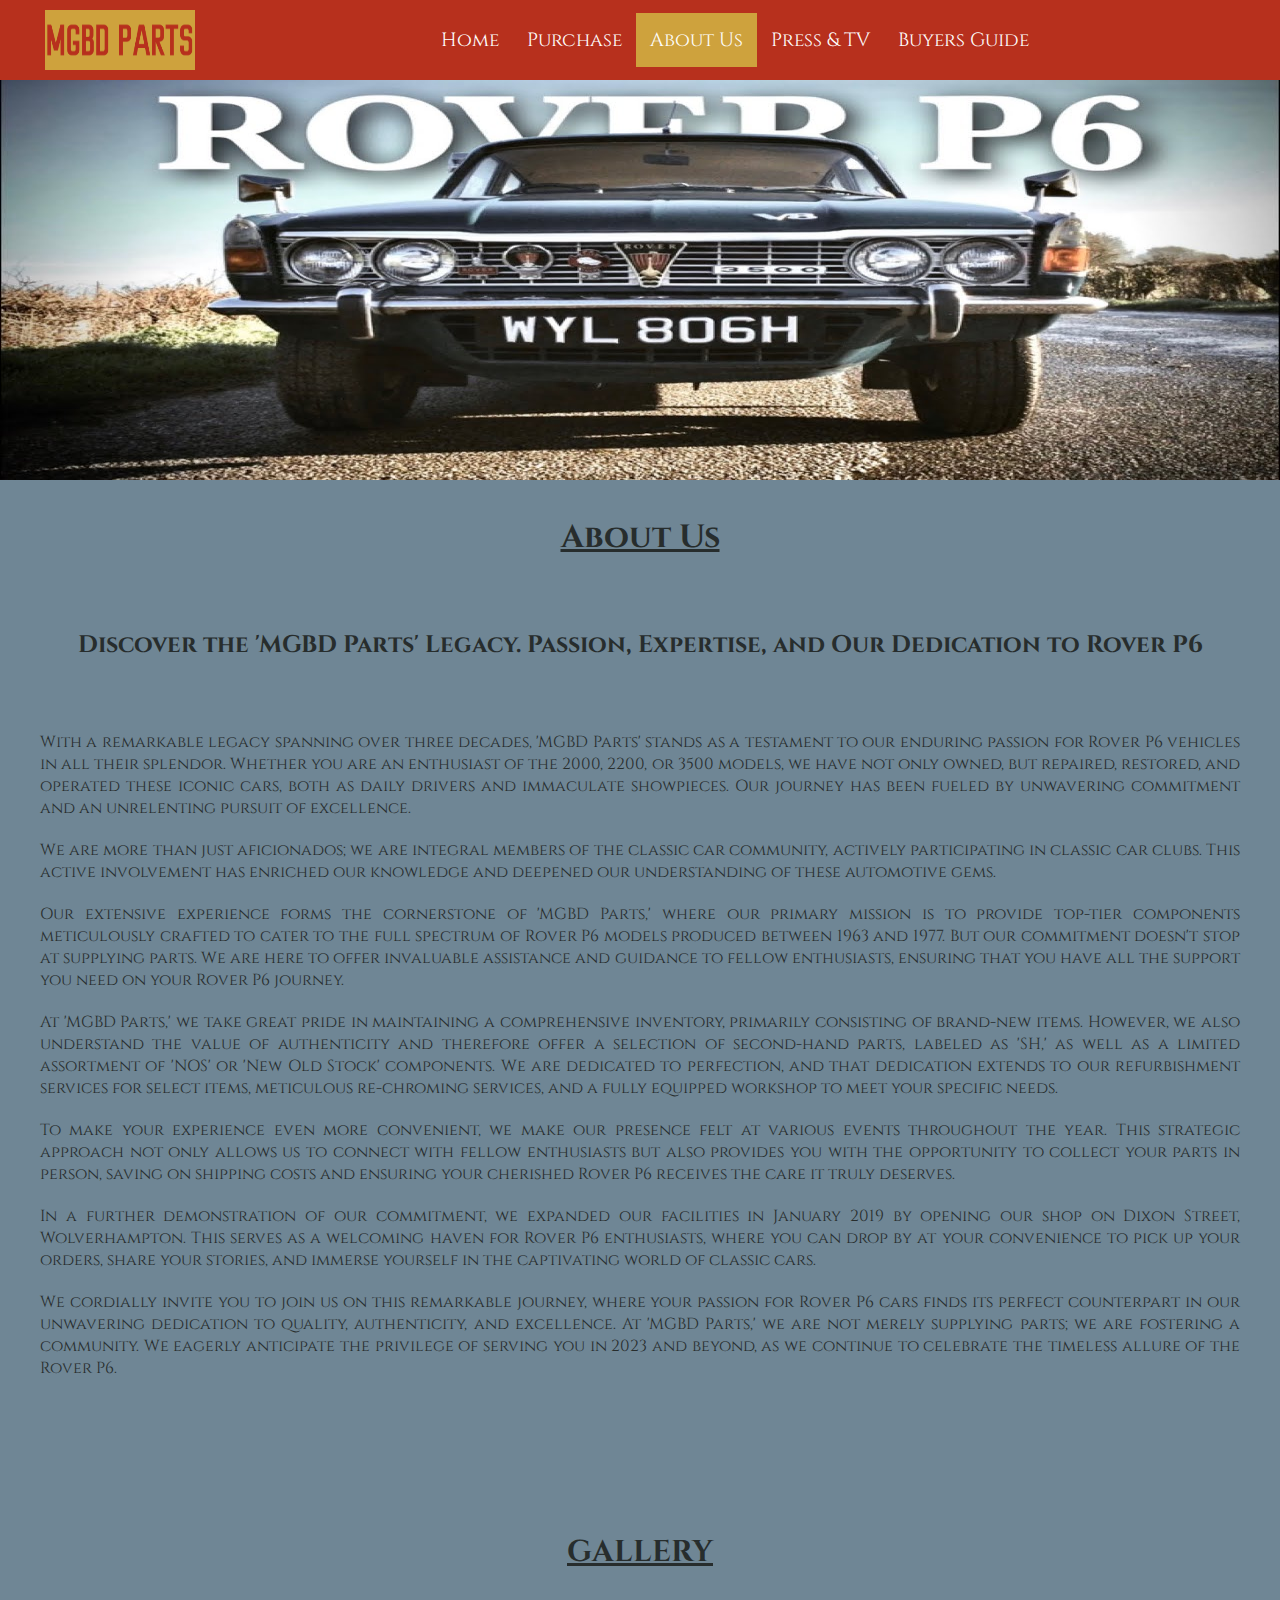
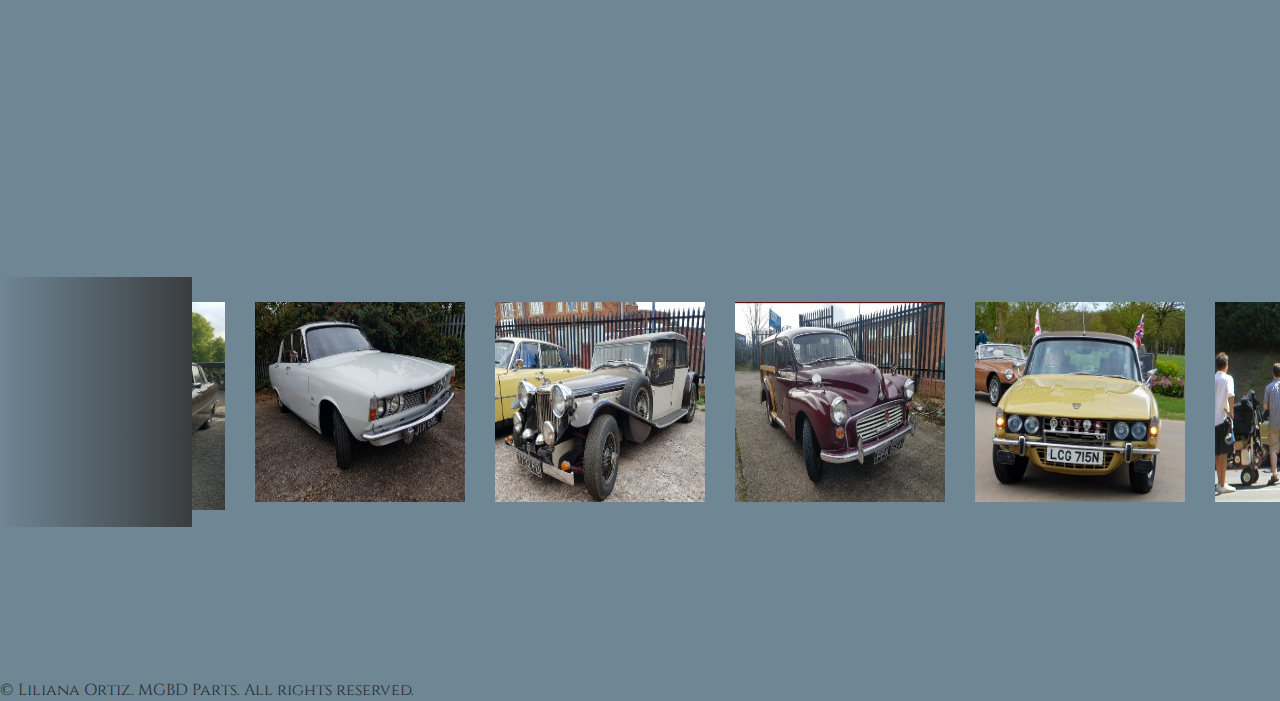
==== aboutus.html @ e215ba5a "Merge pull request #26 from lortiz6/main" ====
<!DOCTYPE html>
<html lang="en">
  <head>
    <meta charset="UTF-8">
    <meta name="viewport" content="width=device-width, initial-scale=1.0">
    <title>PROJECT 2</title>
    <link rel="stylesheet" type="text/css" href="css/normalize.css">
    <link rel="stylesheet" href="css/style.css">
    <script src="js/script.js" async></script>
    <link rel="stylesheet" href="https://fonts.gstatic.com" crossorigin>
    <link href="https://fonts.googleapis.com/css2?family=Cinzel&display=swap" rel="stylesheet">
  </head>
  <body>
    <header>
      <nav class="top-navbar" id="aboutNav">
        <div id="navbar-container">
          <div class="logo">
            <img class="logo-img" src="media/logo.png" alt="Logo">
          </div>
          <ul>
            <li><a href="index.html">Home</a></li>
            <li><a href="purchase.html">Purchase</a></li>
            <li><a class="onpage" href="#">About Us</a></li>
            <li><a>Press & TV</a></li>
            <li><a>Buyers Guide</a></li>
          </ul>
        </div>
      </nav>
      <div class="header-img">
        <img src="media/roverp6.jpg" alt="Description of your image">
      </div>
    </header>
    <div class="content">
      <h1>About Us</h1>
      <h2>Discover the 'MGBD Parts' Legacy. Passion, Expertise, and Our Dedication to Rover P6</h2>
    </div>
    <div class="paragraphs">
      <p id="p1">
        With a remarkable legacy spanning over three decades, 'MGBD Parts' stands as a testament to our enduring passion for Rover P6 vehicles in all their splendor. Whether you are an enthusiast of the 2000, 2200, or 3500 models, we have not only owned, but repaired, restored, and operated these iconic cars, both as daily drivers and immaculate showpieces. Our journey has been fueled by unwavering commitment and an unrelenting pursuit of excellence.
      </p>
      <p id="p2">
        We are more than just aficionados; we are integral members of the classic car community, actively participating in classic car clubs. This active involvement has enriched our knowledge and deepened our understanding of these automotive gems.
      </p>
      <p id="p3">
        Our extensive experience forms the cornerstone of 'MGBD Parts,' where our primary mission is to provide top-tier components meticulously crafted to cater to the full spectrum of Rover P6 models produced between 1963 and 1977. But our commitment doesn't stop at supplying parts. We are here to offer invaluable assistance and guidance to fellow enthusiasts, ensuring that you have all the support you need on your Rover P6 journey.
      </p>
      <p id="p4">
        At 'MGBD Parts,' we take great pride in maintaining a comprehensive inventory, primarily consisting of brand-new items. However, we also understand the value of authenticity and therefore offer a selection of second-hand parts, labeled as 'SH,' as well as a limited assortment of 'NOS' or 'New Old Stock' components. We are dedicated to perfection, and that dedication extends to our refurbishment services for select items, meticulous re-chroming services, and a fully equipped workshop to meet your specific needs.
      </p>
      <p id="p5">
        To make your experience even more convenient, we make our presence felt at various events throughout the year. This strategic approach not only allows us to connect with fellow enthusiasts but also provides you with the opportunity to collect your parts in person, saving on shipping costs and ensuring your cherished Rover P6 receives the care it truly deserves.
      </p>
      <p id="p6">
        In a further demonstration of our commitment, we expanded our facilities in January 2019 by opening our shop on Dixon Street, Wolverhampton. This serves as a welcoming haven for Rover P6 enthusiasts, where you can drop by at your convenience to pick up your orders, share your stories, and immerse yourself in the captivating world of classic cars.
      </p>
      <p id="p7">
        We cordially invite you to join us on this remarkable journey, where your passion for Rover P6 cars finds its perfect counterpart in our unwavering dedication to quality, authenticity, and excellence. At 'MGBD Parts,' we are not merely supplying parts; we are fostering a community. We eagerly anticipate the privilege of serving you in 2023 and beyond, as we continue to celebrate the timeless allure of the Rover P6.
      </p>
    </div>
    <section class="slider-section">
      <h1 id="gallery">GALLERY</h1>
      <div class="image-slider">
        <div class="slider-track">
          <div class="slider">
            <img src="media/award.jpg" alt="Award">
          </div>
          <div class="slider">
            <img src="media/car5.jpg" alt="Rover P6">
          </div>
          <div class="slider">
            <img src="media/car8.jpg" alt="Classic Alvis">
          </div>
          <div class="slider">
            <img src="media/car4.jpg" alt="Classic Morris">
          </div>
          <div class="slider">
            <img src="media/car6.jpg" alt="Rover P6">
          </div>
          <div class="slider">
            <img src="media/car7.jpg" alt="Rover P6">
          </div>
          <div class="slider">
            <img src="media/interior.jpg" alt="Rover P6">
          </div>
          <div class="slider">
            <img src="media/greenrover.jpg" alt="Rover P6">
          </div>
          <div class="slider">
            <img src="media/redrover.jpg" alt="Rover P6">
          </div>
          <div class="slider">
            <img src="media/greenrover2.jpg" alt="Rover P6">
          </div>
          <div class="slider">
            <img src="media/redrover2.jpg" alt="Rover P6">
          </div>
          <div class="slider">
            <img src="media/roverclub.jpg" alt="Rover P6">
          </div>
          <div class="slider">
            <img src="media/roverwheel.jpg" alt="Rover P6">
          </div>
          <div class="slider">
            <img src="media/greenrover3.jpg" alt="Rover P6">
          </div>
          <div class="slider">
            <img src="media/motor.jpg" alt="Rover P6">
          </div>
        </div>
      </div>
    </section>
    <footer>
      <p>&copy; Liliana Ortiz. MGBD Parts. All rights reserved.</p>
    </footer>
  </body>
</html>
---- css/style.css ----
/*Color Palette:
Gold: #cea23d
Red: #b7301d
Green: #b0cb96
Black: #272d2d
Grey: #6f8695
*/
/*All pages*/
*{
  margin: 0px;
  padding: 0px;
}
body {
    background-color: #6f8695;
    font-family: 'Cinzel', serif;
    color: #272d2d;
    margin: 0;
    padding: 0;
  }
.logo {
  float: left;
}

#navbar-container {
  display: flex;
  justify-content: space-between;
  align-items: center;
  background-color: #b7301d;
  padding: 10px;
}
#navbar-container .logo {
  display: flex;
  align-items: center;
  padding: 0 20px;
}
#navbar-container .logo-img {
  padding-left: 10%;
  width: 150px;
  height: 60px;
}
#navbar-container ul {
  list-style-type: none;
  display: flex;
  justify-content: center;
  align-items: center;
  flex: 1;
}
#navbar-container a {
  display: block;
  color: white;
  text-align: center;
  padding: 14px;
  text-decoration: none;
  font-size: 1.2em;
  padding: 14px;
}
#navbar-container a:hover:not(.onpage) {
  background-color: #9f2919;
}
#navbar-container .onpage {
  background-color: #cea23d;
}
/*Home Page*/
.fb-like-container {
  text-align: center;
  margin: 20px;
}
.fb-like {
  display: inline-block;
  overflow: hidden;
  vertical-align: middle;
}
.fb-like iframe {
  border: none;
  overflow: hidden;
  height: 27px !important;
}
.fb-like span {
  vertical-align: middle;
  display: inline-block;
  margin-top: -3px;
}
/*About Us Page*/
.header-img {
  position: relative;
  width: 100%;
  text-align: center;
}
.header-img img {
  width: 100%;
  height: 400px;
  max-width: 100%;
}
.content {
  text-align: center;
  padding: 20px;
}
.content h1, h2 {
  text-align: center;
}
.content h1{
  text-decoration: underline;
  font-weight: bolder;
  padding-top: 10px;
  padding-bottom: 70px;
}
.content h2 {
  padding-bottom: 30px;
}
.paragraphs {
  text-align: justify;
  padding-left: 40px;
  padding-right: 40px;
}
#p1, #p2, #p3, #p4, #p5, #p6{
  padding-bottom: 20px;
}
#p1{
  padding-top: 20px;
}
.slider-section{
  min-height: 100vh;
  display: grid;
  place-items: center;
  padding-top: 0;
}
#gallery {
  text-decoration: underline;
  font-size: 30px;
  font-weight: bold;
  margin-top: -20;
  margin-bottom: 0;
}
.slider {
  height: 200px;
  width: 300px;
  display: grid;
  place-items: center;
  padding: 15px;
  perspective: 100px;
}
.slider img {
  height: 100%;
  width: 100%;
  transition: transform 1s;
}
.image-slider {
  display: grid;
  place-items: center;
  position: relative;
  overflow: hidden;
  height: 250px;
  width: 100%;
}
.slider-track {
  display: flex;
  width: calc(300px*12);
  animation: play 40s linear infinite;
}
.image-slider::before, .image-slider::after {
  background: linear-gradient(to right, #6f8695 100%);
  content: '';
  height: 100%;
  width: 15%;
  z-index: 2;
  position: absolute;
}
.image-slider::before {
  left: 0;
  top: 0;
}
.image-slider::after {
  background: linear-gradient(to left, rgba(49, 49, 49, 0.867)0%, rgba(255, 255, 255, 0)100%);
  left: 0;
  top: 0;
}
.slider img:hover {
  transform: translateZ(20px);
}
/*Purchase Page*/
.purchase h1{
  color: #b0cb96;
  padding: 10px 0px 0px 10px ;
}
#PurchaseNote{
  padding: 5px;
}
/*media queries for About Us*/
@keyframes play{
  0% {
    transform: translateX(0);
  }
  100% {
    transform: translateX(calc(-250px*6));
  }
}
/*media queries for Home*/

/*media queries for Purchase*/
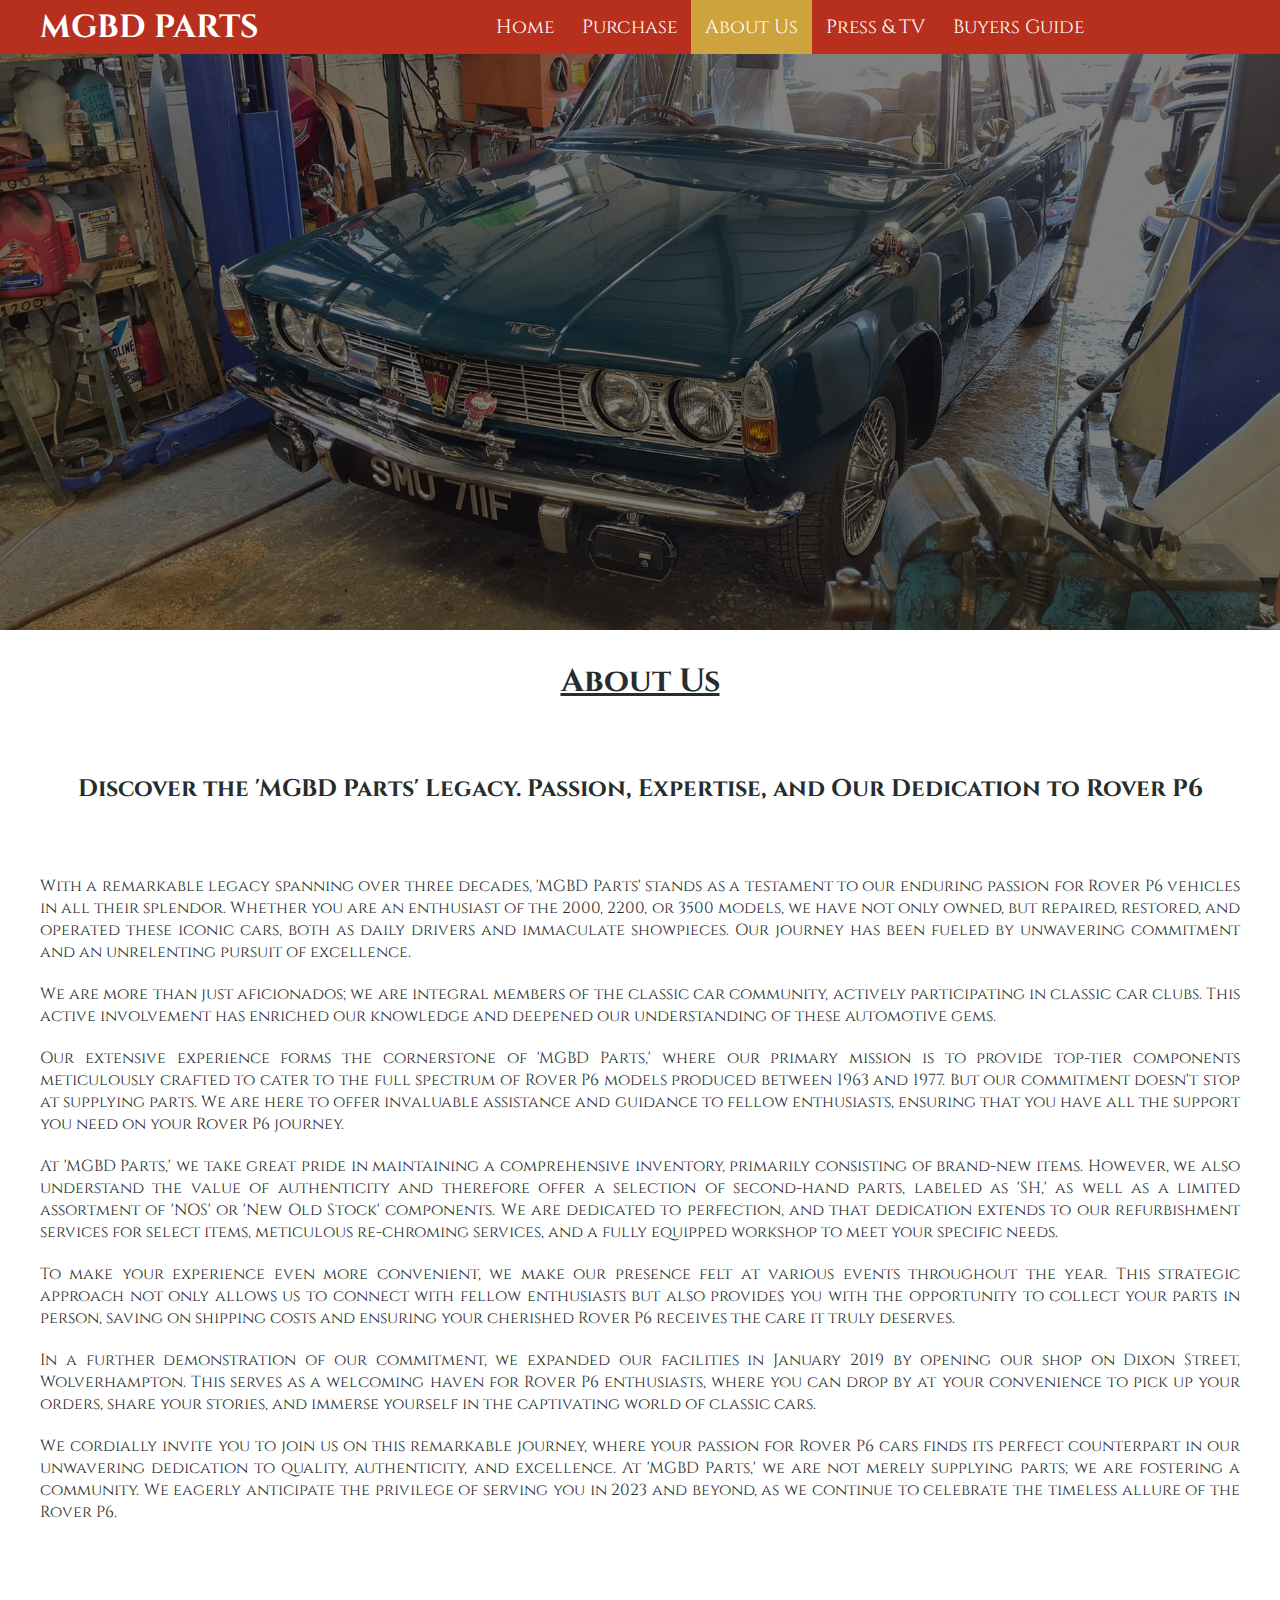
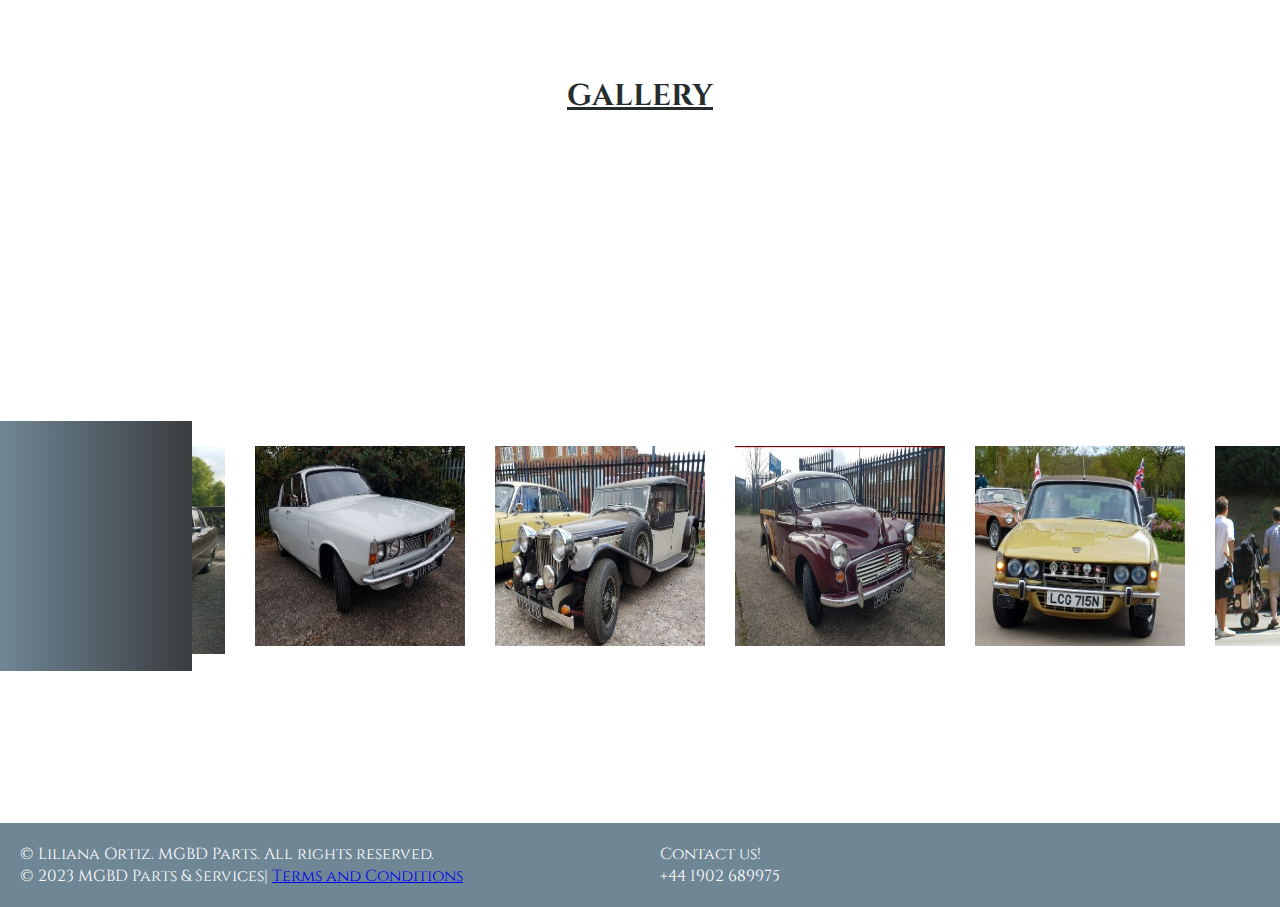
==== commit 60f9e953: "Merge pull request #27 from SkedaddlesAway/main" ====
--- a/aboutus.html
+++ b/aboutus.html
@@ -15,9 +15,9 @@
       <nav class="top-navbar" id="aboutNav">
         <div id="navbar-container">
           <div class="logo">
-            <img class="logo-img" src="media/logo.png" alt="Logo">
+            <h1 class="logo">MGBD PARTS</h1>
           </div>
-          <ul>
+          <ul id="links">
             <li><a href="index.html">Home</a></li>
             <li><a href="purchase.html">Purchase</a></li>
             <li><a class="onpage" href="#">About Us</a></li>
@@ -26,9 +26,6 @@
           </ul>
         </div>
       </nav>
-      <div class="header-img">
-        <img src="media/roverp6.jpg" alt="Description of your image">
-      </div>
     </header>
     <div class="content">
       <h1>About Us</h1>
@@ -110,7 +107,14 @@
       </div>
     </section>
     <footer>
-      <p>&copy; Liliana Ortiz. MGBD Parts. All rights reserved.</p>
+      <div>
+        <p>&copy; Liliana Ortiz. MGBD Parts. All rights reserved.</p>
+        <p>&copy; 2023 MGBD Parts & Services| <a href="terms.html">Terms and Conditions</a></p>
+      </div>
+      <div>
+        <p>Contact us!</p>
+        <p>+44 1902 689975</p>
+      </div>
     </footer>
   </body>
 </html>
--- a/css/style.css
+++ b/css/style.css
@@ -11,7 +11,6 @@
   padding: 0px;
 }
 body {
-    background-color: #6f8695;
     font-family: 'Cinzel', serif;
     color: #272d2d;
     margin: 0;
@@ -20,18 +19,27 @@
 .logo {
   float: left;
 }
-
+.top-navbar{
+  background-image: linear-gradient(rgba(0, 0, 0, 0.5), rgba(0, 0, 0, 0.5)),url(../media/car1.jpg);
+  height: 70vh;
+  width: 100%;
+  background-size: cover;
+  background-position: center;
+}
 #navbar-container {
-  display: flex;
+  background-color: #b7301d;
+  width:100%;
+  padding: 0px 0;
+  display: flex;
+  align-items: center;
   justify-content: space-between;
-  align-items: center;
-  background-color: #b7301d;
-  padding: 10px;
+  color:#fff;
 }
 #navbar-container .logo {
   display: flex;
   align-items: center;
   padding: 0 20px;
+  float: right;
 }
 #navbar-container .logo-img {
   padding-left: 10%;
@@ -47,7 +55,7 @@
 }
 #navbar-container a {
   display: block;
-  color: white;
+  color: #fff;
   text-align: center;
   padding: 14px;
   text-decoration: none;
@@ -60,7 +68,19 @@
 #navbar-container .onpage {
   background-color: #cea23d;
 }
+footer{
+  background-color: #6f8695;
+  color: #fff;
+  display: inline-grid;
+  grid-template-columns: 1fr 1fr;
+  justify-content: space-between;
+  width: 100%;
+  padding: 20px;
+}
 /*Home Page*/
+#homeNav{
+  background-image: linear-gradient(rgba(0, 0, 0, 0.5), rgba(0, 0, 0, 0.5)),url(../media/car3.jpg);
+}
 .fb-like-container {
   text-align: center;
   margin: 20px;
@@ -81,6 +101,9 @@
   margin-top: -3px;
 }
 /*About Us Page*/
+#aboutNav{
+  background-image: linear-gradient(rgba(0, 0, 0, 0.5), rgba(0, 0, 0, 0.5)),url(../media/car2.jpg);
+}
 .header-img {
   position: relative;
   width: 100%;
@@ -178,13 +201,19 @@
   transform: translateZ(20px);
 }
 /*Purchase Page*/
+#purchNav{
+  background-image: linear-gradient(rgba(0, 0, 0, 0.5), rgba(0, 0, 0, 0.5)),url(../media/parts.jpg);
+}
 .purchase h1{
   color: #b0cb96;
   padding: 10px 0px 0px 10px ;
 }
 #PurchaseNote{
   padding: 5px;
-}
+  border: #b0cb96;
+  border-style: dashed;
+}
+
 /*media queries for About Us*/
 @keyframes play{
   0% {
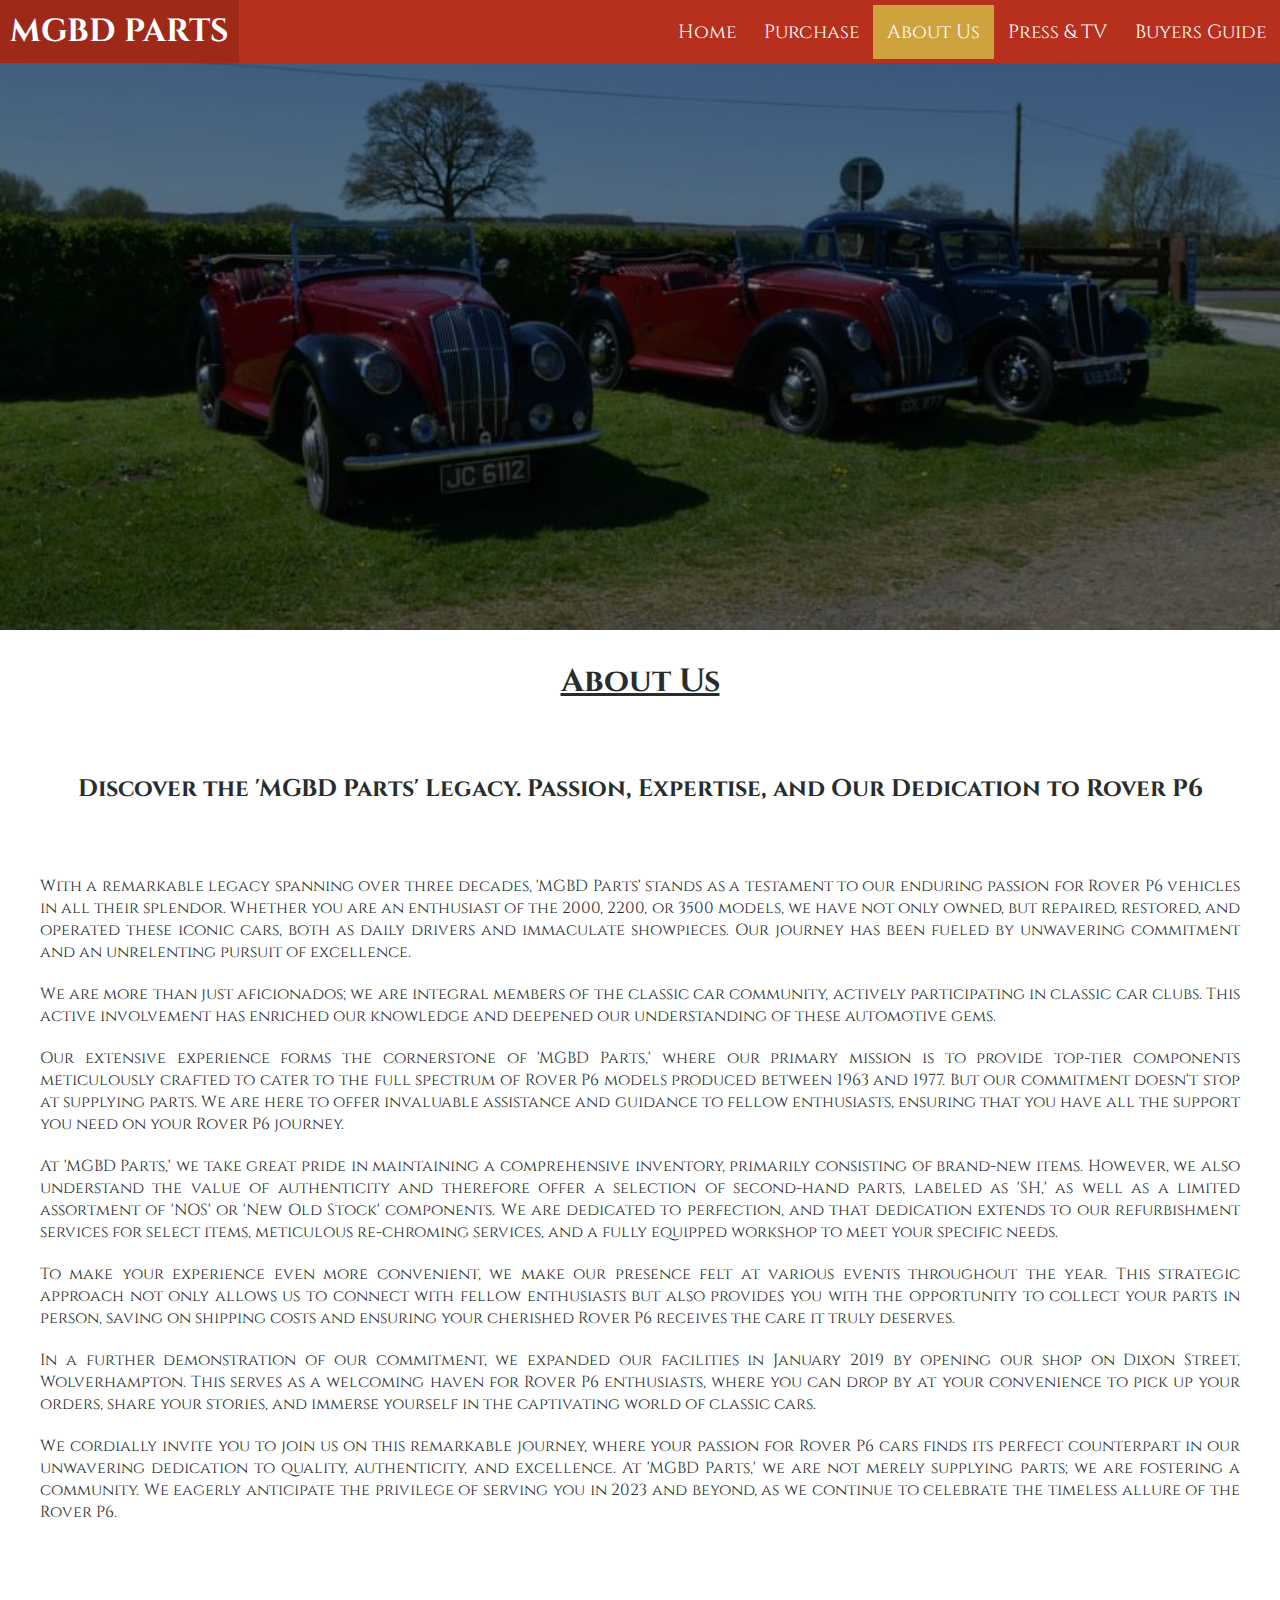
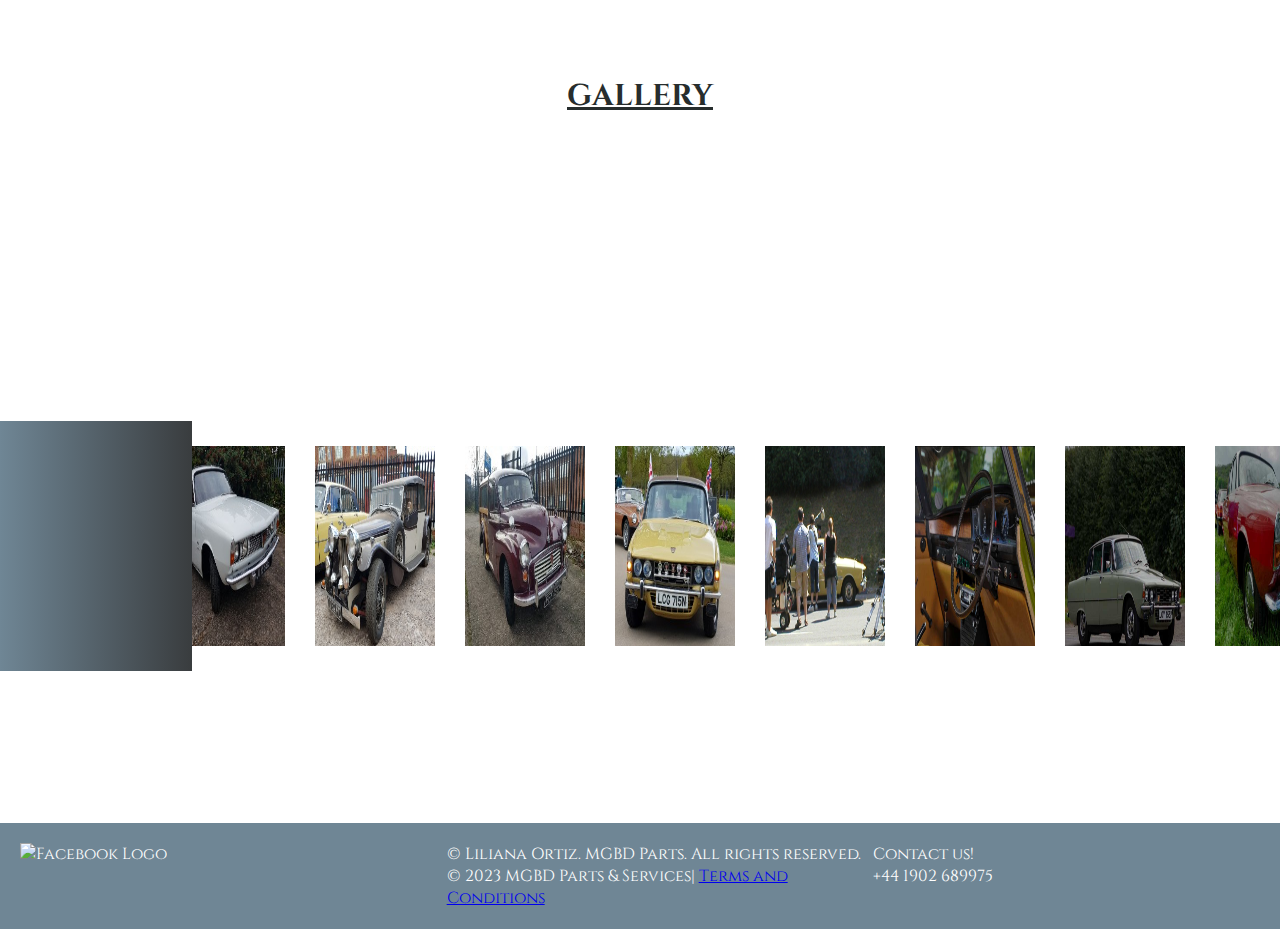
==== commit 5cdff2f2: "removed a ' from the class logo, removed .header-img and .header-img img from about us page, and ren" ====
--- a/aboutus.html
+++ b/aboutus.html
@@ -15,7 +15,7 @@
       <nav class="top-navbar" id="aboutNav">
         <div id="navbar-container">
           <div class="logo">
-            <h1 class="logo">MGBD PARTS</h1>
+            <h1 class="logo"><a href="index.html">MGBD PARTS</a></h1>
           </div>
           <ul id="links">
             <li><a href="index.html">Home</a></li>
@@ -59,54 +59,89 @@
       <div class="image-slider">
         <div class="slider-track">
           <div class="slider">
-            <img src="media/award.jpg" alt="Award">
+            <img src="media/1.jpg" alt="Award">
           </div>
           <div class="slider">
-            <img src="media/car5.jpg" alt="Rover P6">
+            <img src="media/2.jpg" alt="Rover P6">
           </div>
           <div class="slider">
-            <img src="media/car8.jpg" alt="Classic Alvis">
+            <img src="media/3.jpg" alt="Classic Alvis">
           </div>
           <div class="slider">
-            <img src="media/car4.jpg" alt="Classic Morris">
+            <img src="media/4.jpg" alt="Classic Morris">
           </div>
           <div class="slider">
-            <img src="media/car6.jpg" alt="Rover P6">
+            <img src="media/5.jpg" alt="Rover P6">
           </div>
           <div class="slider">
-            <img src="media/car7.jpg" alt="Rover P6">
+            <img src="media/6.jpg" alt="Rover P6">
           </div>
           <div class="slider">
-            <img src="media/interior.jpg" alt="Rover P6">
+            <img src="media/7.jpg" alt="Rover P6">
           </div>
           <div class="slider">
-            <img src="media/greenrover.jpg" alt="Rover P6">
+            <img src="media/8.jpg" alt="Rover P6">
           </div>
           <div class="slider">
-            <img src="media/redrover.jpg" alt="Rover P6">
+            <img src="media/9.jpg" alt="Rover P6">
           </div>
           <div class="slider">
-            <img src="media/greenrover2.jpg" alt="Rover P6">
+            <img src="media/10.jpg" alt="Rover P6">
           </div>
           <div class="slider">
-            <img src="media/redrover2.jpg" alt="Rover P6">
+            <img src="media/11.jpg" alt="Rover P6">
           </div>
           <div class="slider">
-            <img src="media/roverclub.jpg" alt="Rover P6">
+            <img src="media/12.jpeg" alt="Rover P6">
           </div>
           <div class="slider">
-            <img src="media/roverwheel.jpg" alt="Rover P6">
+            <img src="media/13.jpg" alt="Rover P6">
           </div>
           <div class="slider">
-            <img src="media/greenrover3.jpg" alt="Rover P6">
+            <img src="media/14.jpg" alt="Rover P6">
           </div>
           <div class="slider">
-            <img src="media/motor.jpg" alt="Rover P6">
+            <img src="media/15.jpg" alt="Rover P6">
+          </div>
+          <div class="slider">
+            <img src="media/16.jpg" alt="Rover P6">
+          </div>
+          <div class="slider">
+            <img src="media/17.jpg" alt="Rover P6">
+          </div>
+          <div class="slider">
+            <img src="media/18.jpg" alt="Rover P6">
+          </div>
+          <div class="slider">
+            <img src="media/19.jpg" alt="Rover P6">
+          </div>
+          <div class="slider">
+            <img src="media/20.jpg" alt="Rover P6">
+          </div>
+          <div class="slider">
+            <img src="media/21.jpg" alt="Rover P6">
+          </div>
+          <div class="slider">
+            <img src="media/22.jpg" alt="Rover P6">
+          </div>
+          <div class="slider">
+            <img src="media/23.jpg" alt="Rover P6">
+          </div>
+          <div class="slider">
+            <img src="media/24.jpg" alt="Rover P6">
           </div>
         </div>
       </div>
     </section>
     <footer>
+      <div class="custom-fb-like" onclick="likeFacebookPage()">
+        <img src="media/fb3.jpg" alt="Facebook Logo" />
+        </div>
+        <script>
+          function likeFacebookPage() {
+            window.location.href = "https://www.facebook.com/roverp6parts";
+          }
+        </script>
       <div>
         <p>&copy; Liliana Ortiz. MGBD Parts. All rights reserved.</p>
         <p>&copy; 2023 MGBD Parts & Services| <a href="terms.html">Terms and Conditions</a></p>
--- a/css/style.css
+++ b/css/style.css
@@ -11,13 +11,19 @@
   padding: 0px;
 }
 body {
-    font-family: 'Cinzel', serif;
-    color: #272d2d;
-    margin: 0;
-    padding: 0;
-  }
-.logo {
+  font-family: 'Cinzel', serif;
+  color: #272d2d;
+  margin: 0;
+  padding: 0;
+  overflow-x: hidden;
+  }
+.logo{
   float: left;
+}
+.logo a{
+  text-decoration: none;
+  color: #fff;
+  padding: 10px;
 }
 .top-navbar{
   background-image: linear-gradient(rgba(0, 0, 0, 0.5), rgba(0, 0, 0, 0.5)),url(../media/car1.jpg);
@@ -29,7 +35,7 @@
 #navbar-container {
   background-color: #b7301d;
   width:100%;
-  padding: 0px 0;
+  padding: 0px 0px;
   display: flex;
   align-items: center;
   justify-content: space-between;
@@ -38,29 +44,23 @@
 #navbar-container .logo {
   display: flex;
   align-items: center;
-  padding: 0 20px;
+  padding: 0px;
   float: right;
-}
-#navbar-container .logo-img {
-  padding-left: 10%;
-  width: 150px;
-  height: 60px;
 }
 #navbar-container ul {
   list-style-type: none;
   display: flex;
-  justify-content: center;
+  justify-content: right;
   align-items: center;
   flex: 1;
 }
-#navbar-container a {
+#navbar-container ul li a {
   display: block;
   color: #fff;
   text-align: center;
   padding: 14px;
   text-decoration: none;
   font-size: 1.2em;
-  padding: 14px;
 }
 #navbar-container a:hover:not(.onpage) {
   background-color: #9f2919;
@@ -71,15 +71,15 @@
 footer{
   background-color: #6f8695;
   color: #fff;
-  display: inline-grid;
-  grid-template-columns: 1fr 1fr;
+  display: grid;
+  grid-template-columns: 1fr 1fr 1fr;
   justify-content: space-between;
   width: 100%;
   padding: 20px;
 }
 /*Home Page*/
 #homeNav{
-  background-image: linear-gradient(rgba(0, 0, 0, 0.5), rgba(0, 0, 0, 0.5)),url(../media/car3.jpg);
+  background-image: linear-gradient(rgba(0, 0, 0, 0.5), rgba(0, 0, 0, 0.5)),url(../media/roverhome.jpeg);
 }
 .fb-like-container {
   text-align: center;
@@ -100,19 +100,39 @@
   display: inline-block;
   margin-top: -3px;
 }
+.products {
+    padding: 50px 0;
+  }
+  
+  .product-container {
+    display: flex;
+    justify-content: space-around;
+    flex-wrap: wrap;
+  }
+  
+  .product {
+    width: 300px;
+    padding: 20px;
+    margin: 20px;
+    border: 1px solid #b7301d;
+    border-radius: 8px;
+    text-align: center;
+  }
+  
+  .product img {
+    width: 100%;
+    max-height: 200px;
+    object-fit: cover;
+  }
+  
+  .price {
+    font-weight: bold;
+    color: #55150d;
+  }
+  
 /*About Us Page*/
 #aboutNav{
-  background-image: linear-gradient(rgba(0, 0, 0, 0.5), rgba(0, 0, 0, 0.5)),url(../media/car2.jpg);
-}
-.header-img {
-  position: relative;
-  width: 100%;
-  text-align: center;
-}
-.header-img img {
-  width: 100%;
-  height: 400px;
-  max-width: 100%;
+  background-image: linear-gradient(rgba(0, 0, 0, 0.5), rgba(0, 0, 0, 0.5)),url(../media/cover.jpg);
 }
 .content {
   text-align: center;
@@ -204,16 +224,56 @@
 #purchNav{
   background-image: linear-gradient(rgba(0, 0, 0, 0.5), rgba(0, 0, 0, 0.5)),url(../media/parts.jpg);
 }
-.purchase h1{
-  color: #b0cb96;
-  padding: 10px 0px 0px 10px ;
-}
-#PurchaseNote{
+#purchH1{
+  padding: 10px 0px 0px 10px;
+  text-align: center;
+}
+#purchNote{
+  padding: 10px;
+}
+#purchNote p{
+  text-align: center;
+}
+#purchNote ul li{
+  margin-left: 10px;
+}
+.order{
+  background-color: #b0cb96;
+  padding: 10px;
+  margin: 20px;
+  margin-left: auto;
+  margin-right: auto;
+  width: 70%;
+  justify-self: center;
+}
+.order input{
+  width: 100%;
+  margin: 5px;
+  border: none;
+}
+.order textarea{
+  width: 100%;
+}
+.order input[type=submit]{
+  font-family: inherit;
+  background-color: #fff;
+  transition: .5s;
+  width: 100%;
   padding: 5px;
-  border: #b0cb96;
-  border-style: dashed;
-}
-
+  margin-right: auto;
+  margin-left: auto;
+}
+
+input[type=submit]:hover {
+  background-color: #869a73; 
+  color: #fff; 
+}
+/* media quearies for all pages*/
+
+/* collapsing nav bar */
+@media (min-width:900px) { 
+
+}
 /*media queries for About Us*/
 @keyframes play{
   0% {
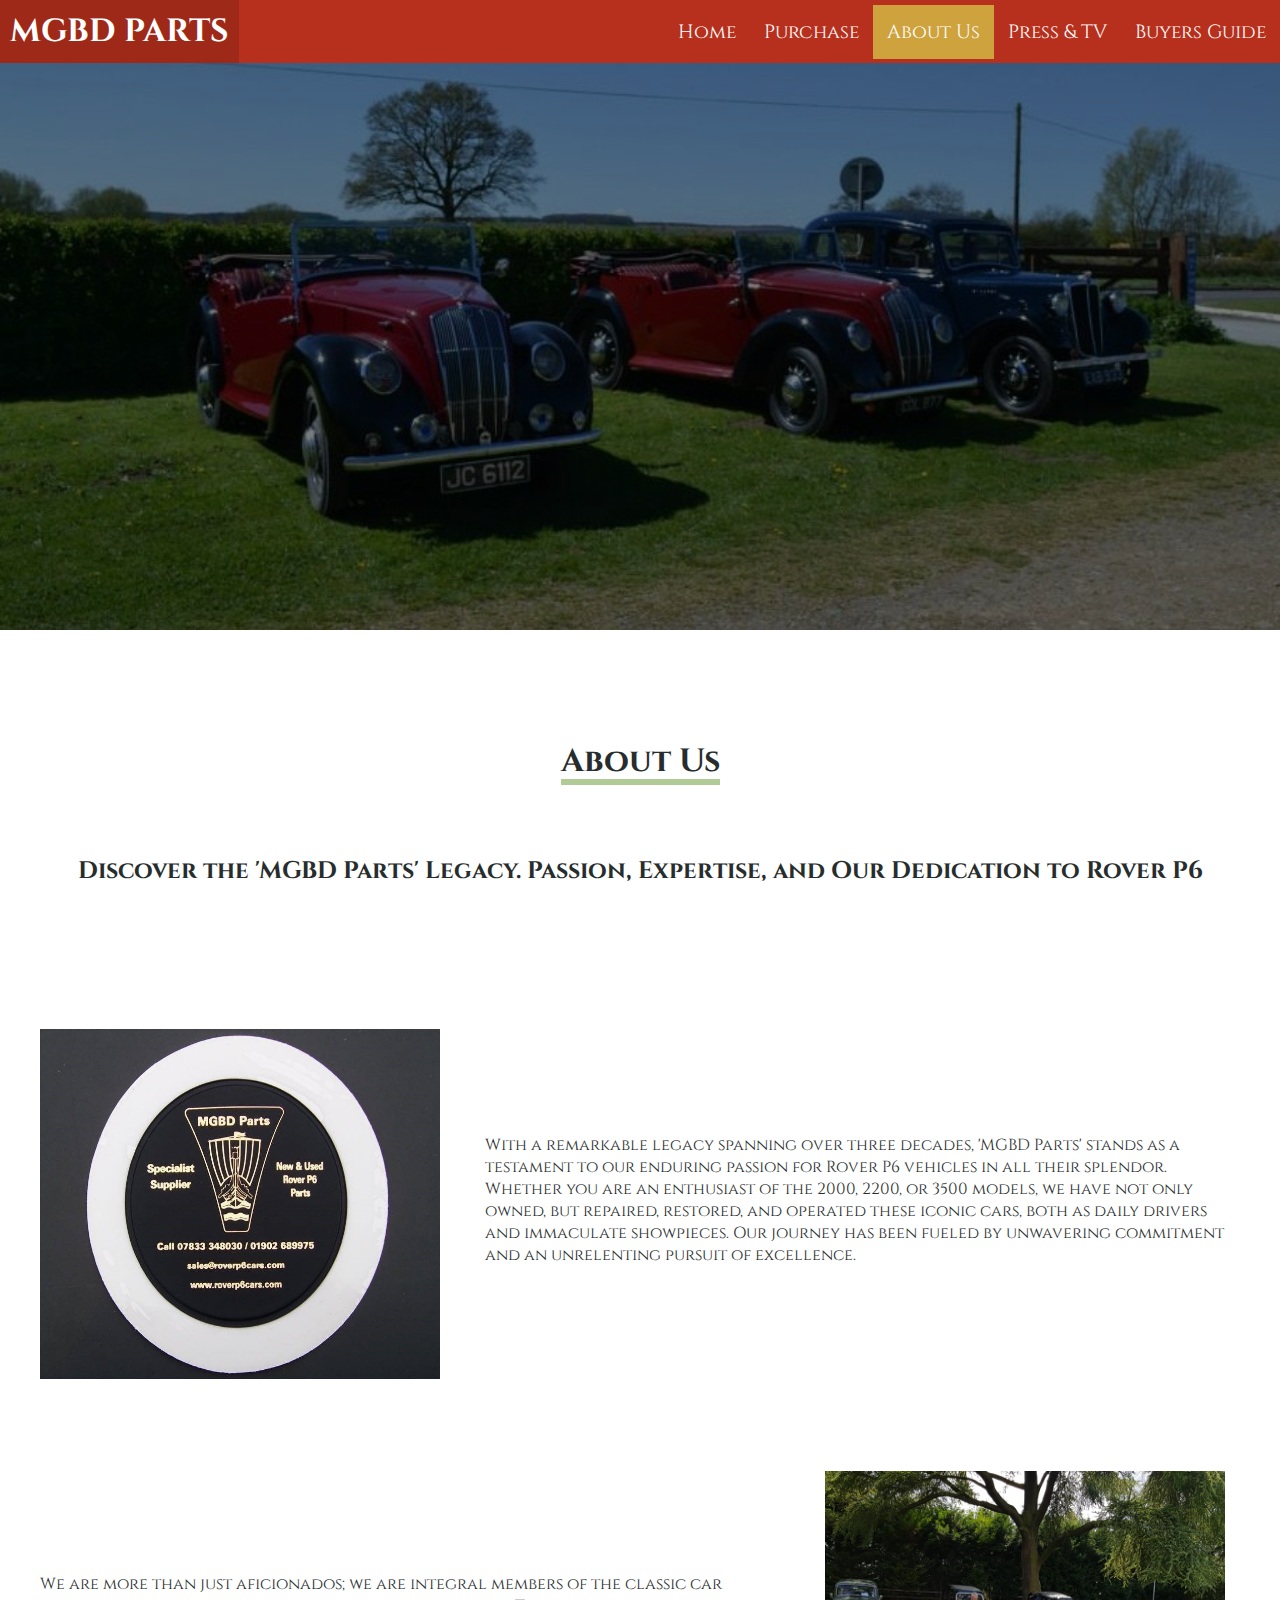
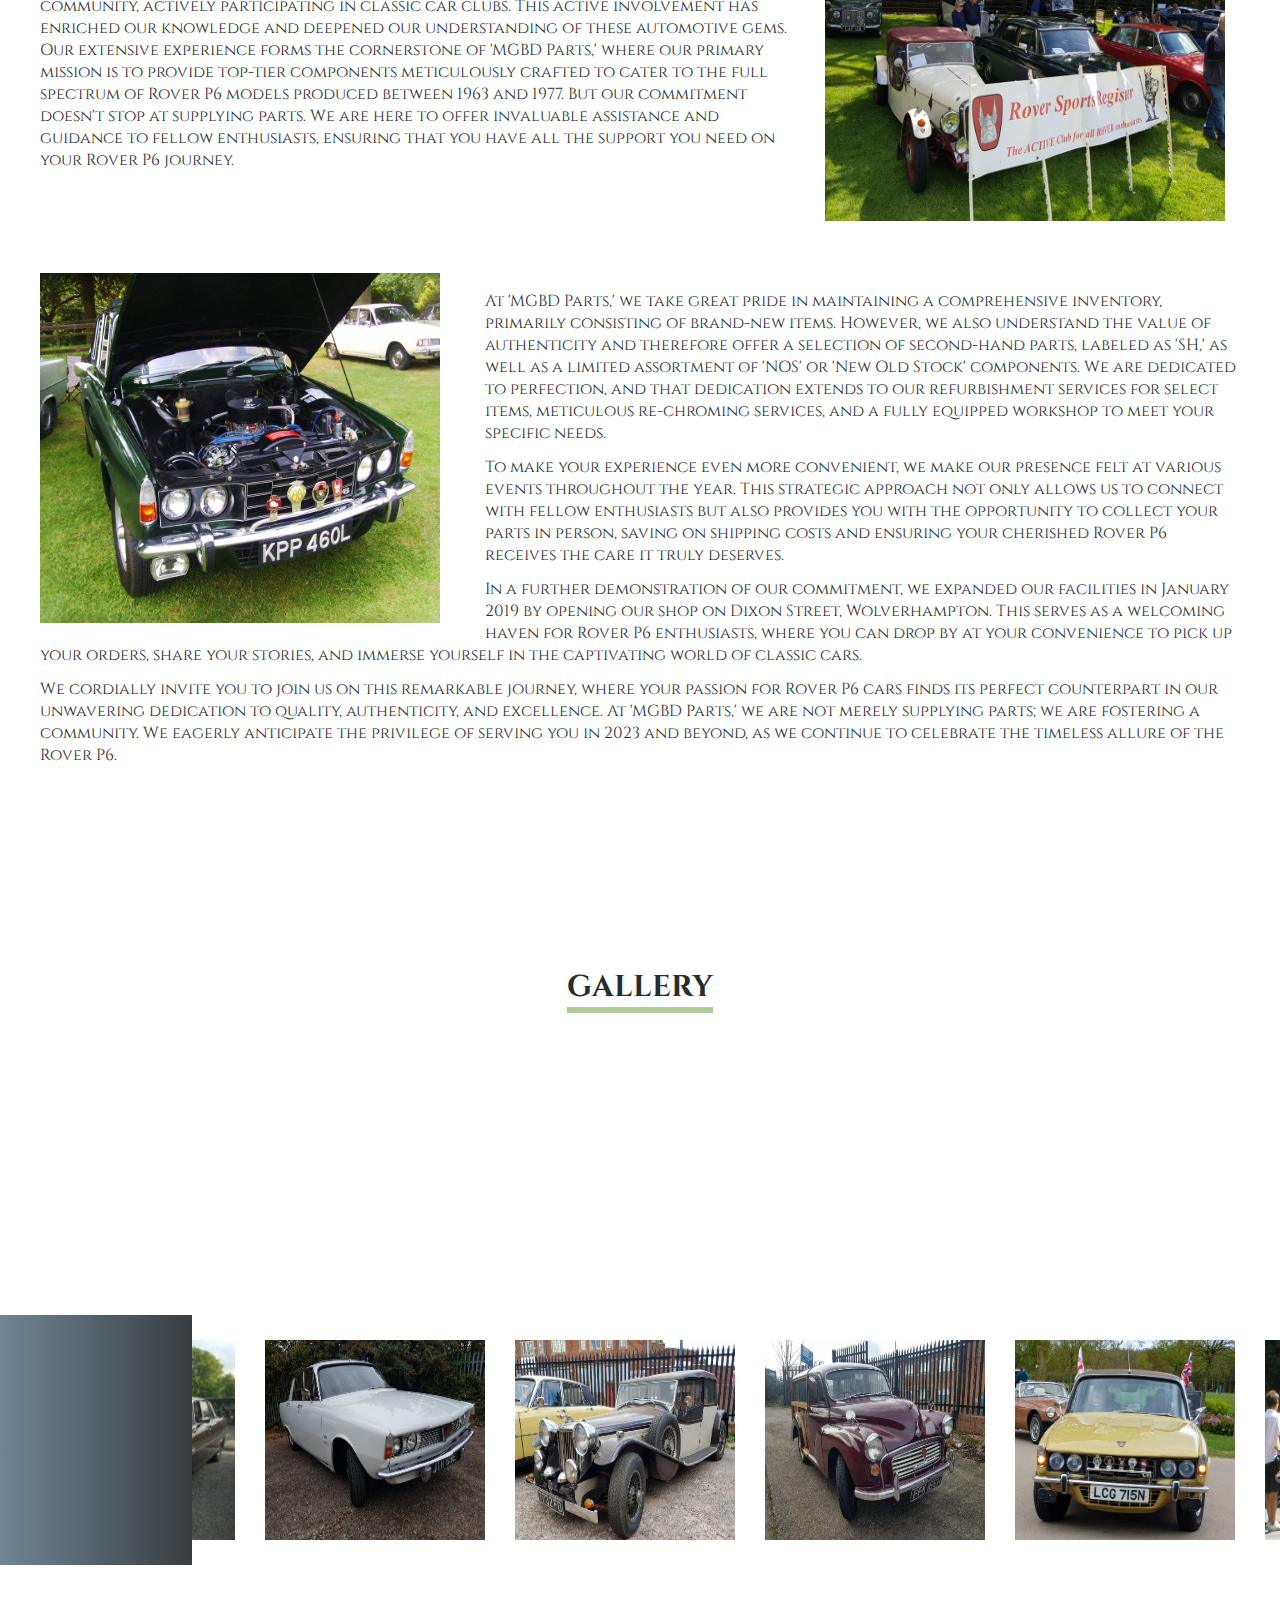
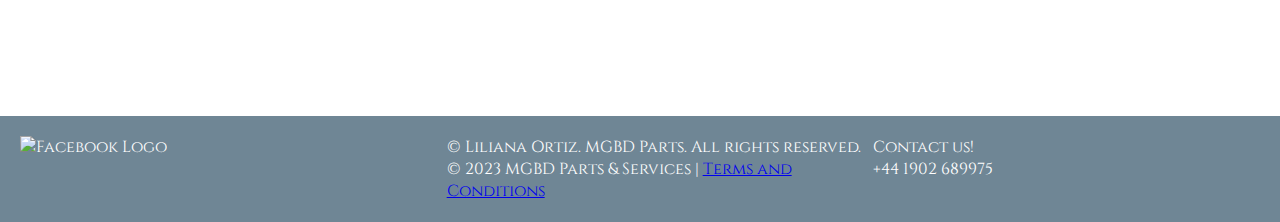
==== commit c2c9e348: "added classes and images to the div class paragraphs along with css for those classes,  changed name" ====
--- a/aboutus.html
+++ b/aboutus.html
@@ -32,28 +32,35 @@
       <h2>Discover the 'MGBD Parts' Legacy. Passion, Expertise, and Our Dedication to Rover P6</h2>
     </div>
     <div class="paragraphs">
-      <p id="p1">
-        With a remarkable legacy spanning over three decades, 'MGBD Parts' stands as a testament to our enduring passion for Rover P6 vehicles in all their splendor. Whether you are an enthusiast of the 2000, 2200, or 3500 models, we have not only owned, but repaired, restored, and operated these iconic cars, both as daily drivers and immaculate showpieces. Our journey has been fueled by unwavering commitment and an unrelenting pursuit of excellence.
-      </p>
-      <p id="p2">
-        We are more than just aficionados; we are integral members of the classic car community, actively participating in classic car clubs. This active involvement has enriched our knowledge and deepened our understanding of these automotive gems.
-      </p>
-      <p id="p3">
-        Our extensive experience forms the cornerstone of 'MGBD Parts,' where our primary mission is to provide top-tier components meticulously crafted to cater to the full spectrum of Rover P6 models produced between 1963 and 1977. But our commitment doesn't stop at supplying parts. We are here to offer invaluable assistance and guidance to fellow enthusiasts, ensuring that you have all the support you need on your Rover P6 journey.
-      </p>
-      <p id="p4">
-        At 'MGBD Parts,' we take great pride in maintaining a comprehensive inventory, primarily consisting of brand-new items. However, we also understand the value of authenticity and therefore offer a selection of second-hand parts, labeled as 'SH,' as well as a limited assortment of 'NOS' or 'New Old Stock' components. We are dedicated to perfection, and that dedication extends to our refurbishment services for select items, meticulous re-chroming services, and a fully equipped workshop to meet your specific needs.
-      </p>
-      <p id="p5">
-        To make your experience even more convenient, we make our presence felt at various events throughout the year. This strategic approach not only allows us to connect with fellow enthusiasts but also provides you with the opportunity to collect your parts in person, saving on shipping costs and ensuring your cherished Rover P6 receives the care it truly deserves.
-      </p>
-      <p id="p6">
-        In a further demonstration of our commitment, we expanded our facilities in January 2019 by opening our shop on Dixon Street, Wolverhampton. This serves as a welcoming haven for Rover P6 enthusiasts, where you can drop by at your convenience to pick up your orders, share your stories, and immerse yourself in the captivating world of classic cars.
-      </p>
-      <p id="p7">
-        We cordially invite you to join us on this remarkable journey, where your passion for Rover P6 cars finds its perfect counterpart in our unwavering dedication to quality, authenticity, and excellence. At 'MGBD Parts,' we are not merely supplying parts; we are fostering a community. We eagerly anticipate the privilege of serving you in 2023 and beyond, as we continue to celebrate the timeless allure of the Rover P6.
-      </p>
+      <div class="p1-loc">
+          <img src="media/MGBD.jpg" alt="MGBD">
+          <p id="p1">
+            With a remarkable legacy spanning over three decades, 'MGBD Parts' stands as a testament to our enduring passion for Rover P6 vehicles in all their splendor. Whether you are an enthusiast of the 2000, 2200, or 3500 models, we have not only owned, but repaired, restored, and operated these iconic cars, both as daily drivers and immaculate showpieces. Our journey has been fueled by unwavering commitment and an unrelenting pursuit of excellence.
+          </p>
+      </div>
+      <div class="p2-loc">
+          <img src="media/19.jpg" alt="MGBD">
+          <p id="p2">
+            We are more than just aficionados; we are integral members of the classic car community, actively participating in classic car clubs. This active involvement has enriched our knowledge and deepened our understanding of these automotive gems. Our extensive experience forms the cornerstone of 'MGBD Parts,' where our primary mission is to provide top-tier components meticulously crafted to cater to the full spectrum of Rover P6 models produced between 1963 and 1977. But our commitment doesn't stop at supplying parts. We are here to offer invaluable assistance and guidance to fellow enthusiasts, ensuring that you have all the support you need on your Rover P6 journey.
+          </p>
+      </div>
+      <div class="p3-p6-loc">
+          <img src="media/motor.jpg" alt="MGBD">
+          <p id="p3">
+            At 'MGBD Parts,' we take great pride in maintaining a comprehensive inventory, primarily consisting of brand-new items. However, we also understand the value of authenticity and therefore offer a selection of second-hand parts, labeled as 'SH,' as well as a limited assortment of 'NOS' or 'New Old Stock' components. We are dedicated to perfection, and that dedication extends to our refurbishment services for select items, meticulous re-chroming services, and a fully equipped workshop to meet your specific needs.
+          </p>
+          <p id="p4">
+            To make your experience even more convenient, we make our presence felt at various events throughout the year. This strategic approach not only allows us to connect with fellow enthusiasts but also provides you with the opportunity to collect your parts in person, saving on shipping costs and ensuring your cherished Rover P6 receives the care it truly deserves.
+          </p>
+          <p id="p5">
+            In a further demonstration of our commitment, we expanded our facilities in January 2019 by opening our shop on Dixon Street, Wolverhampton. This serves as a welcoming haven for Rover P6 enthusiasts, where you can drop by at your convenience to pick up your orders, share your stories, and immerse yourself in the captivating world of classic cars.
+          </p>
+          <p id="p6">
+            We cordially invite you to join us on this remarkable journey, where your passion for Rover P6 cars finds its perfect counterpart in our unwavering dedication to quality, authenticity, and excellence. At 'MGBD Parts,' we are not merely supplying parts; we are fostering a community. We eagerly anticipate the privilege of serving you in 2023 and beyond, as we continue to celebrate the timeless allure of the Rover P6.
+          </p>
+      </div>
     </div>
+    <div class="gallery-wrapper">
     <section class="slider-section">
       <h1 id="gallery">GALLERY</h1>
       <div class="image-slider">
@@ -136,15 +143,15 @@
     <footer>
       <div class="custom-fb-like" onclick="likeFacebookPage()">
         <img src="media/fb3.jpg" alt="Facebook Logo" />
-        </div>
-        <script>
-          function likeFacebookPage() {
-            window.location.href = "https://www.facebook.com/roverp6parts";
-          }
-        </script>
+      </div>
+      <script>
+        function likeFacebookPage() {
+          window.location.href = "https://www.facebook.com/roverp6parts";
+        }
+      </script>
       <div>
         <p>&copy; Liliana Ortiz. MGBD Parts. All rights reserved.</p>
-        <p>&copy; 2023 MGBD Parts & Services| <a href="terms.html">Terms and Conditions</a></p>
+        <p>&copy; 2023 MGBD Parts & Services | <a href="terms.html">Terms and Conditions</a></p>
       </div>
       <div>
         <p>Contact us!</p>
@@ -152,4 +159,4 @@
       </div>
     </footer>
   </body>
-</html>
+</html>--- a/css/style.css
+++ b/css/style.css
@@ -26,7 +26,6 @@
   padding: 10px;
 }
 .top-navbar{
-  background-image: linear-gradient(rgba(0, 0, 0, 0.5), rgba(0, 0, 0, 0.5)),url(../media/car1.jpg);
   height: 70vh;
   width: 100%;
   background-size: cover;
@@ -35,7 +34,7 @@
 #navbar-container {
   background-color: #b7301d;
   width:100%;
-  padding: 0px 0px;
+  padding: 0px;
   display: flex;
   align-items: center;
   justify-content: space-between;
@@ -133,33 +132,126 @@
 /*About Us Page*/
 #aboutNav{
   background-image: linear-gradient(rgba(0, 0, 0, 0.5), rgba(0, 0, 0, 0.5)),url(../media/cover.jpg);
+  height: 70vh;
+  background-size: cover;
 }
 .content {
   text-align: center;
   padding: 20px;
 }
-.content h1, h2 {
-  text-align: center;
-}
-.content h1{
-  text-decoration: underline;
+.content h1, .content h2 {
+  text-align: center;
+}
+.content h1 {
+  position: relative;
   font-weight: bolder;
-  padding-top: 10px;
-  padding-bottom: 70px;
+  display: inline-block;
+  padding-top: 90px;
+  padding-bottom: 2px;
+
+}
+.content h1::after {
+  content: "";
+  display: block;
+  width: 100%;
+  border-bottom: 6px solid #b0cb96;
+  position: absolute;
+  bottom: 0;
+  left: 0;
+  
 }
 .content h2 {
+  padding-top: 70px;
   padding-bottom: 30px;
 }
 .paragraphs {
-  text-align: justify;
+  display: flex;
+  flex-direction: column;
+  justify-content: flex-start;
+  align-items: center;
+  padding: 20px;
   padding-left: 40px;
   padding-right: 40px;
 }
-#p1, #p2, #p3, #p4, #p5, #p6{
-  padding-bottom: 20px;
-}
-#p1{
-  padding-top: 20px;
+.p1-loc {
+  padding: 60px;
+  overflow: hidden;
+  width: 100%;
+  margin-top: 1%;
+  display: flex;
+  align-items: center;
+}
+.p2-loc {
+  padding: 20px;
+  overflow: hidden;
+  width: 100%;
+  margin-top: 1%;
+}
+.p3-p6-loc {
+  padding: 20px;
+  overflow: hidden;
+  width: 100%;
+  margin-top: 1%;
+}
+.p1-loc img {
+  float: left;
+  margin-right: 15px;
+  padding-right: 30px;
+  height: 350px;
+  width: 400px;
+}
+.p2-loc img {
+  float: right;
+  margin-right: 15px;
+  padding-left: 30px;
+  height: 350px;
+  width: 400px;
+}
+.p3-p6-loc img {
+  float: left;
+  margin-right: 15px;
+  padding-right: 30px;
+  height: 350px;
+  width: 400px;
+}
+.p1-loc p {
+  display: block;
+  margin: 2px 0 0 0;
+}
+.p2-loc p {
+  display: block;
+  margin: 2px 0 0 0;
+}
+.p3-p6-loc p {
+  display: block;
+  margin: 2px 0 0 0;
+}
+.p1-loc {
+  margin-left: 2%;
+  margin-right: 2%;
+}
+.p2-loc {
+  margin-left: 2%;
+  margin-right: 2%;
+}
+.p3-p6-loc {
+  margin-left: 2%;
+  margin-right: 2%;
+}
+#p1 {
+  padding-bottom: 10px;
+}
+#p2 {
+  padding-bottom: 10px;
+}
+#p3, #p4, #p5, #p6{
+  padding-bottom: 10px;
+}
+#p2{
+  padding-top: 100px;
+}
+#p3 {
+  padding-top: 15px;
 }
 .slider-section{
   min-height: 100vh;
@@ -168,9 +260,9 @@
   padding-top: 0;
 }
 #gallery {
-  text-decoration: underline;
+  border-bottom: 6px solid #b0cb96;
   font-size: 30px;
-  font-weight: bold;
+  font-weight: bolder;
   margin-top: -20;
   margin-bottom: 0;
 }
@@ -197,7 +289,7 @@
 }
 .slider-track {
   display: flex;
-  width: calc(300px*12);
+  width: calc(500px*12);
   animation: play 40s linear infinite;
 }
 .image-slider::before, .image-slider::after {
@@ -205,7 +297,7 @@
   content: '';
   height: 100%;
   width: 15%;
-  z-index: 2;
+  z-index: 6;
   position: absolute;
 }
 .image-slider::before {
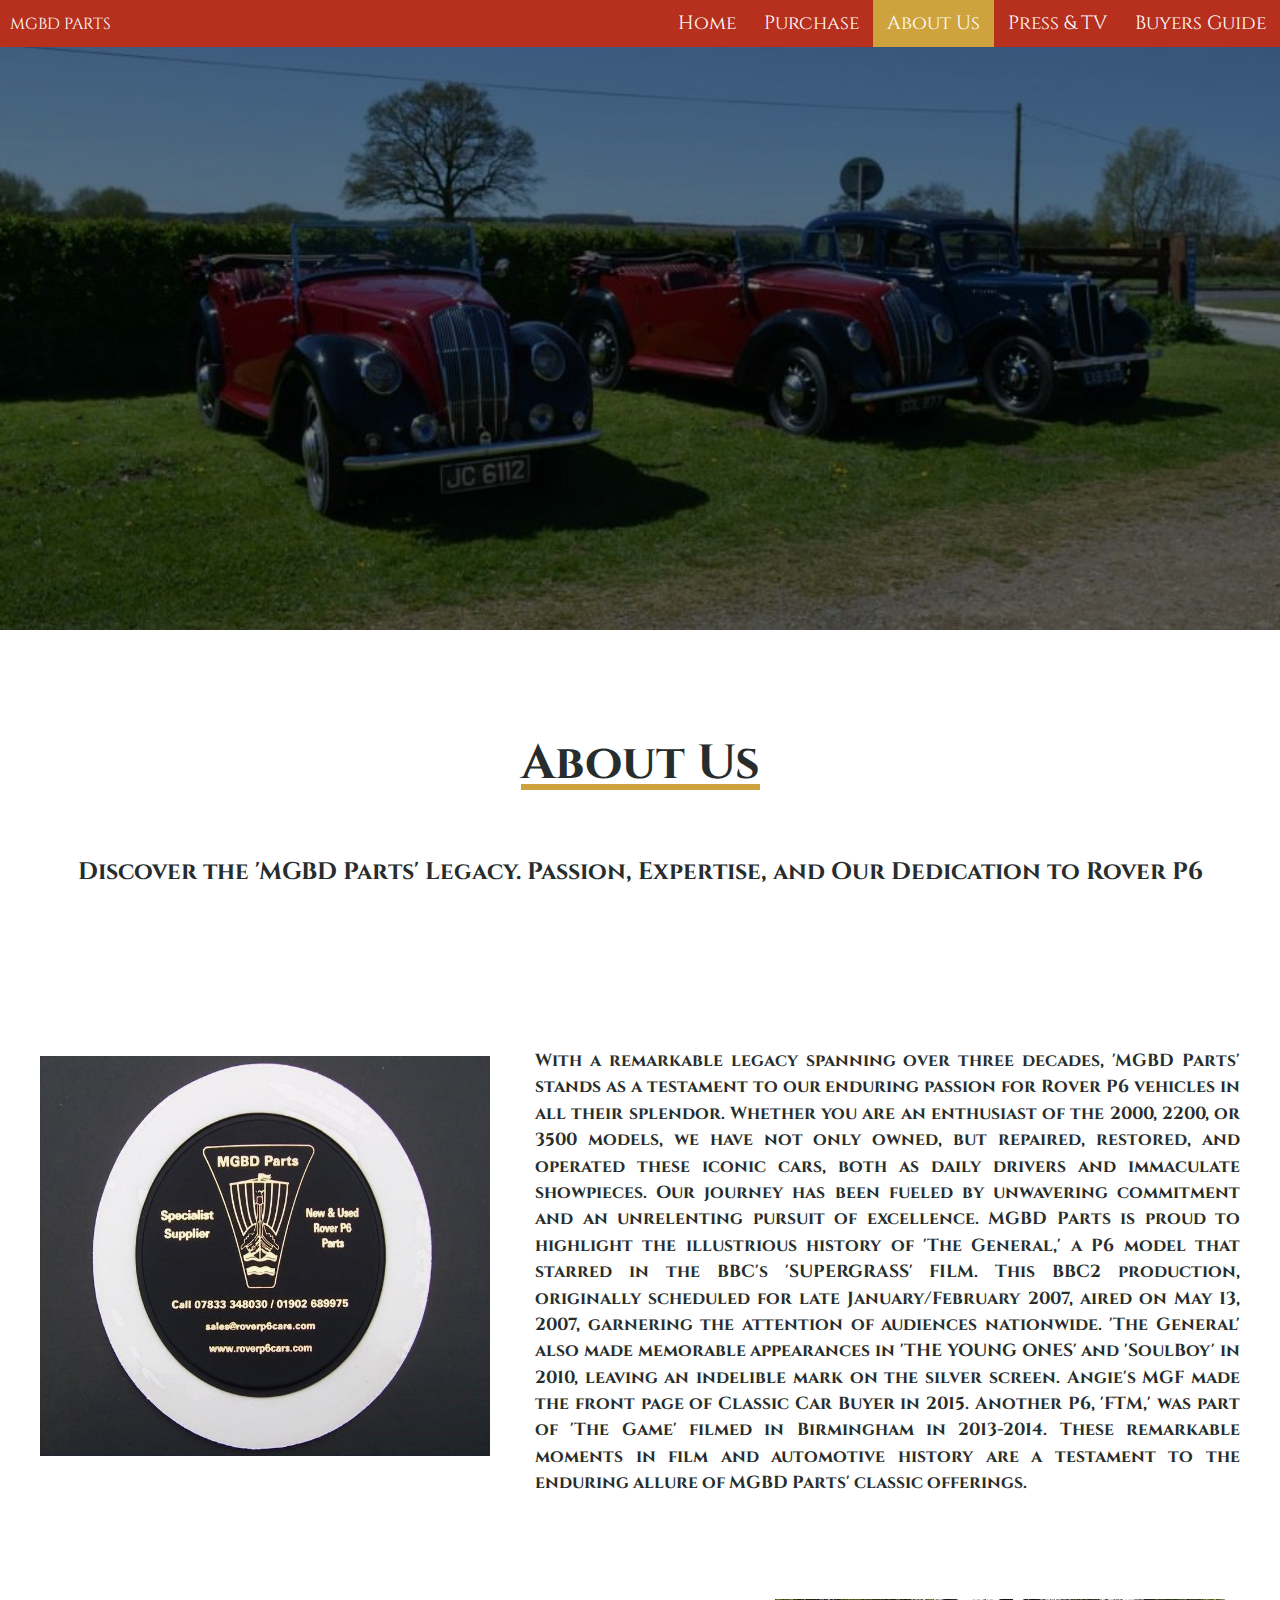
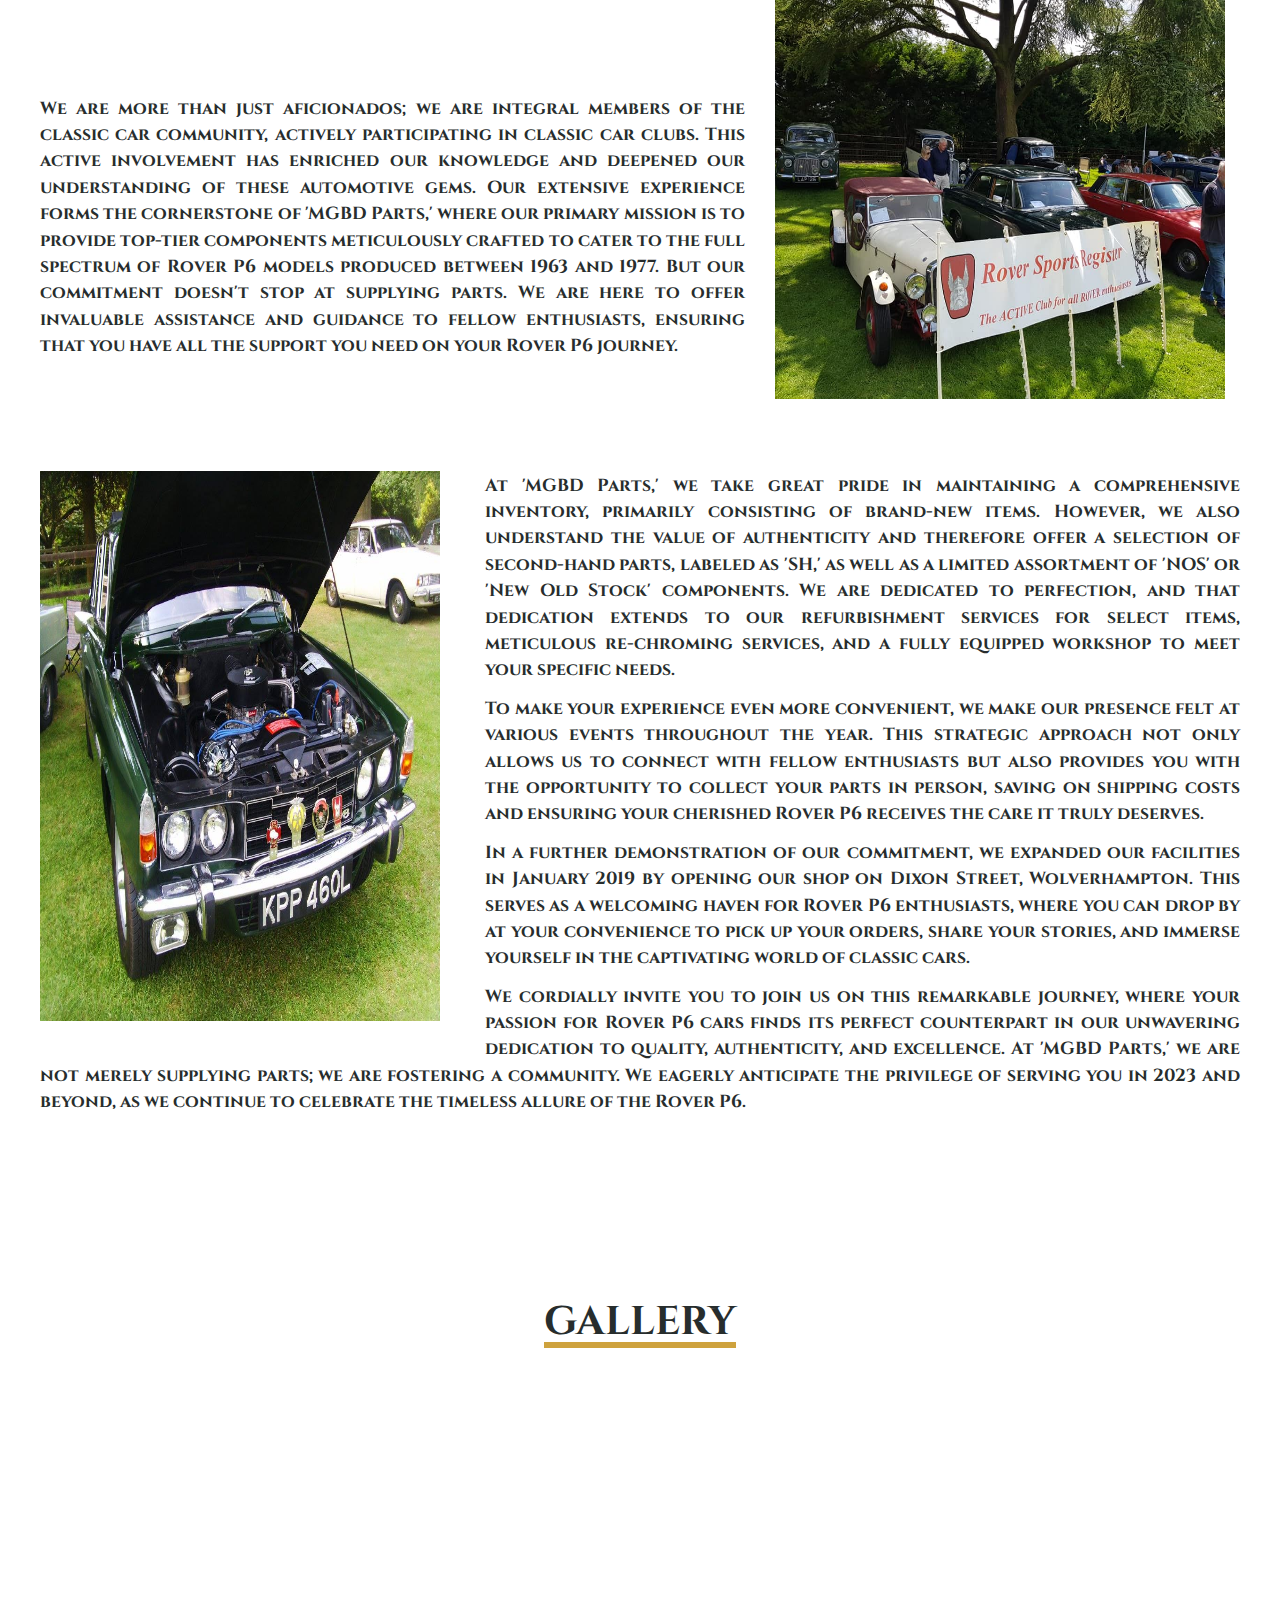
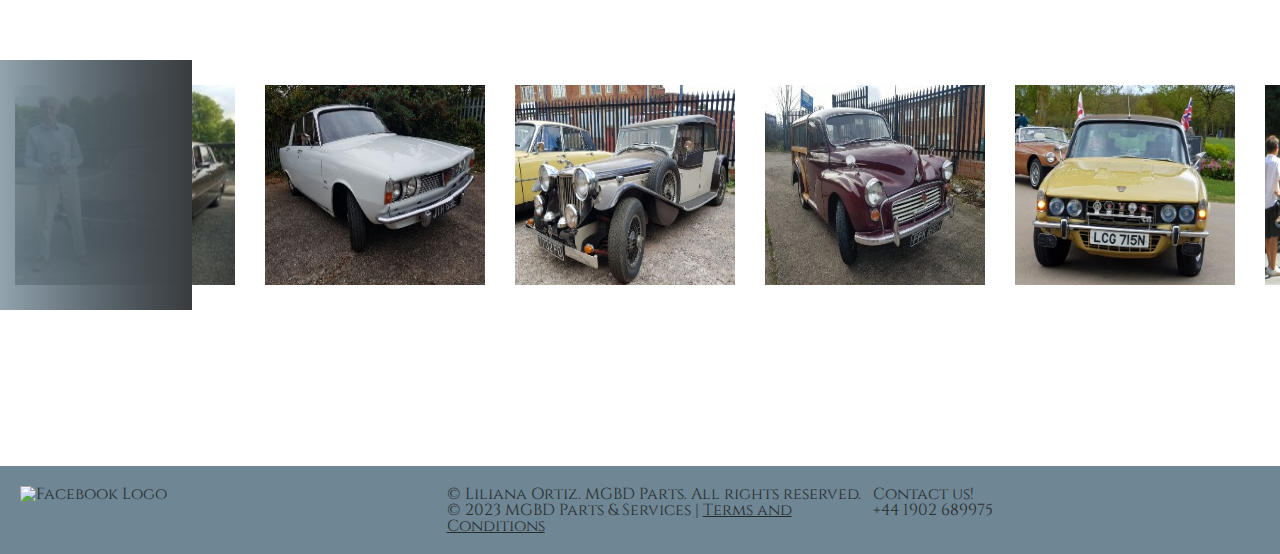
==== commit 0be5db0d: "Merge pull request #60 from lortiz6/main" ====
--- a/aboutus.html
+++ b/aboutus.html
@@ -4,7 +4,7 @@
     <meta charset="UTF-8">
     <meta name="viewport" content="width=device-width, initial-scale=1.0">
     <title>PROJECT 2</title>
-    <link rel="stylesheet" type="text/css" href="css/normalize.css">
+    <link rel="stylesheet" type="text/css" href="css/meyers_and_normalize-form_reset.css">
     <link rel="stylesheet" href="css/style.css">
     <script src="js/script.js" async></script>
     <link rel="stylesheet" href="https://fonts.gstatic.com" crossorigin>
@@ -12,20 +12,22 @@
   </head>
   <body>
     <header>
-      <nav class="top-navbar" id="aboutNav">
-        <div id="navbar-container">
-          <div class="logo">
-            <h1 class="logo"><a href="index.html">MGBD PARTS</a></h1>
+      <main>
+        <nav class="top-navbar" id="aboutNav">
+          <div id="navbar-container">
+            <div class="logo">
+              <h1 class="logo"><a href="index.html">MGBD PARTS</a></h1>
+            </div>
+            <ul id="links">
+              <li><a href="index.html">Home</a></li>
+              <li><a href="purchase.html">Purchase</a></li>
+              <li><a class="onpage" href="#">About Us</a></li>
+              <li><a>Press & TV</a></li>
+              <li><a>Buyers Guide</a></li>
+            </ul>
           </div>
-          <ul id="links">
-            <li><a href="index.html">Home</a></li>
-            <li><a href="purchase.html">Purchase</a></li>
-            <li><a class="onpage" href="#">About Us</a></li>
-            <li><a>Press & TV</a></li>
-            <li><a>Buyers Guide</a></li>
-          </ul>
-        </div>
-      </nav>
+        </nav>
+      </main>
     </header>
     <div class="content">
       <h1>About Us</h1>
@@ -33,113 +35,115 @@
     </div>
     <div class="paragraphs">
       <div class="p1-loc">
-          <img src="media/MGBD.jpg" alt="MGBD">
-          <p id="p1">
-            With a remarkable legacy spanning over three decades, 'MGBD Parts' stands as a testament to our enduring passion for Rover P6 vehicles in all their splendor. Whether you are an enthusiast of the 2000, 2200, or 3500 models, we have not only owned, but repaired, restored, and operated these iconic cars, both as daily drivers and immaculate showpieces. Our journey has been fueled by unwavering commitment and an unrelenting pursuit of excellence.
-          </p>
+        <img src="media/MGBD.jpg" alt="MGBD">
+        <p id="p1">
+          With a remarkable legacy spanning over three decades, 'MGBD Parts' stands as a testament to our enduring passion for Rover P6 vehicles in all their splendor. Whether you are an enthusiast of the 2000, 2200, or 3500 models, we have not only owned, but repaired, restored, and operated these iconic cars, both as daily drivers and immaculate showpieces. Our journey has been fueled by unwavering commitment and an unrelenting pursuit of excellence. MGBD Parts is proud to highlight the illustrious history of 'The General,' a P6 model that starred in the BBC's 'SUPERGRASS' FILM. This BBC2 production, originally scheduled for late January/February 2007, aired on May 13, 2007, garnering the attention of audiences nationwide. 'The General' also made memorable appearances in 'THE YOUNG ONES' and 'SoulBoy' in 2010, leaving an indelible mark on the silver screen. Angie's MGF made the front page of Classic Car Buyer in 2015. Another P6, 'FTM,' was part of 'The Game' filmed in Birmingham in 2013-2014. These remarkable moments in film and automotive history are a testament to the enduring allure of MGBD Parts' classic offerings.
+        </p>
       </div>
       <div class="p2-loc">
-          <img src="media/19.jpg" alt="MGBD">
-          <p id="p2">
-            We are more than just aficionados; we are integral members of the classic car community, actively participating in classic car clubs. This active involvement has enriched our knowledge and deepened our understanding of these automotive gems. Our extensive experience forms the cornerstone of 'MGBD Parts,' where our primary mission is to provide top-tier components meticulously crafted to cater to the full spectrum of Rover P6 models produced between 1963 and 1977. But our commitment doesn't stop at supplying parts. We are here to offer invaluable assistance and guidance to fellow enthusiasts, ensuring that you have all the support you need on your Rover P6 journey.
-          </p>
+        <img src="media/19.jpg" alt="MGBD">
+        <p id="p2">
+          We are more than just aficionados; we are integral members of the classic car community, actively participating in classic car clubs. This active involvement has enriched our knowledge and deepened our understanding of these automotive gems. Our extensive experience forms the cornerstone of 'MGBD Parts,' where our primary mission is to provide top-tier components meticulously crafted to cater to the full spectrum of Rover P6 models produced between 1963 and 1977. But our commitment doesn't stop at supplying parts. We are here to offer invaluable assistance and guidance to fellow enthusiasts, ensuring that you have all the support you need on your Rover P6 journey.
+        </p>
       </div>
       <div class="p3-p6-loc">
-          <img src="media/motor.jpg" alt="MGBD">
-          <p id="p3">
-            At 'MGBD Parts,' we take great pride in maintaining a comprehensive inventory, primarily consisting of brand-new items. However, we also understand the value of authenticity and therefore offer a selection of second-hand parts, labeled as 'SH,' as well as a limited assortment of 'NOS' or 'New Old Stock' components. We are dedicated to perfection, and that dedication extends to our refurbishment services for select items, meticulous re-chroming services, and a fully equipped workshop to meet your specific needs.
-          </p>
-          <p id="p4">
-            To make your experience even more convenient, we make our presence felt at various events throughout the year. This strategic approach not only allows us to connect with fellow enthusiasts but also provides you with the opportunity to collect your parts in person, saving on shipping costs and ensuring your cherished Rover P6 receives the care it truly deserves.
-          </p>
-          <p id="p5">
-            In a further demonstration of our commitment, we expanded our facilities in January 2019 by opening our shop on Dixon Street, Wolverhampton. This serves as a welcoming haven for Rover P6 enthusiasts, where you can drop by at your convenience to pick up your orders, share your stories, and immerse yourself in the captivating world of classic cars.
-          </p>
-          <p id="p6">
-            We cordially invite you to join us on this remarkable journey, where your passion for Rover P6 cars finds its perfect counterpart in our unwavering dedication to quality, authenticity, and excellence. At 'MGBD Parts,' we are not merely supplying parts; we are fostering a community. We eagerly anticipate the privilege of serving you in 2023 and beyond, as we continue to celebrate the timeless allure of the Rover P6.
-          </p>
+        <img src="media/motor.jpg" alt="MGBD">
+        <p id="p3">
+          At 'MGBD Parts,' we take great pride in maintaining a comprehensive inventory, primarily consisting of brand-new items. However, we also understand the value of authenticity and therefore offer a selection of second-hand parts, labeled as 'SH,' as well as a limited assortment of 'NOS' or 'New Old Stock' components. We are dedicated to perfection, and that dedication extends to our refurbishment services for select items, meticulous re-chroming services, and a fully equipped workshop to meet your specific needs.
+        </p>
+        <p id="p4">
+          To make your experience even more convenient, we make our presence felt at various events throughout the year. This strategic approach not only allows us to connect with fellow enthusiasts but also provides you with the opportunity to collect your parts in person, saving on shipping costs and ensuring your cherished Rover P6 receives the care it truly deserves.
+        </p>
+        <p id="p5">
+          In a further demonstration of our commitment, we expanded our facilities in January 2019 by opening our shop on Dixon Street, Wolverhampton. This serves as a welcoming haven for Rover P6 enthusiasts, where you can drop by at your convenience to pick up your orders, share your stories, and immerse yourself in the captivating world of classic cars.
+        </p>
+        <p id="p6">
+          We cordially invite you to join us on this remarkable journey, where your passion for Rover P6 cars finds its perfect counterpart in our unwavering dedication to quality, authenticity, and excellence. At 'MGBD Parts,' we are not merely supplying parts; we are fostering a community. We eagerly anticipate the privilege of serving you in 2023 and beyond, as we continue to celebrate the timeless allure of the Rover P6.
+        </p>
       </div>
     </div>
     <div class="gallery-wrapper">
-    <section class="slider-section">
-      <h1 id="gallery">GALLERY</h1>
-      <div class="image-slider">
-        <div class="slider-track">
-          <div class="slider">
-            <img src="media/1.jpg" alt="Award">
-          </div>
-          <div class="slider">
-            <img src="media/2.jpg" alt="Rover P6">
-          </div>
-          <div class="slider">
-            <img src="media/3.jpg" alt="Classic Alvis">
-          </div>
-          <div class="slider">
-            <img src="media/4.jpg" alt="Classic Morris">
-          </div>
-          <div class="slider">
-            <img src="media/5.jpg" alt="Rover P6">
-          </div>
-          <div class="slider">
-            <img src="media/6.jpg" alt="Rover P6">
-          </div>
-          <div class="slider">
-            <img src="media/7.jpg" alt="Rover P6">
-          </div>
-          <div class="slider">
-            <img src="media/8.jpg" alt="Rover P6">
-          </div>
-          <div class="slider">
-            <img src="media/9.jpg" alt="Rover P6">
-          </div>
-          <div class="slider">
-            <img src="media/10.jpg" alt="Rover P6">
-          </div>
-          <div class="slider">
-            <img src="media/11.jpg" alt="Rover P6">
-          </div>
-          <div class="slider">
-            <img src="media/12.jpeg" alt="Rover P6">
-          </div>
-          <div class="slider">
-            <img src="media/13.jpg" alt="Rover P6">
-          </div>
-          <div class="slider">
-            <img src="media/14.jpg" alt="Rover P6">
-          </div>
-          <div class="slider">
-            <img src="media/15.jpg" alt="Rover P6">
-          </div>
-          <div class="slider">
-            <img src="media/16.jpg" alt="Rover P6">
-          </div>
-          <div class="slider">
-            <img src="media/17.jpg" alt="Rover P6">
-          </div>
-          <div class="slider">
-            <img src="media/18.jpg" alt="Rover P6">
-          </div>
-          <div class="slider">
-            <img src="media/19.jpg" alt="Rover P6">
-          </div>
-          <div class="slider">
-            <img src="media/20.jpg" alt="Rover P6">
-          </div>
-          <div class="slider">
-            <img src="media/21.jpg" alt="Rover P6">
-          </div>
-          <div class="slider">
-            <img src="media/22.jpg" alt="Rover P6">
-          </div>
-          <div class="slider">
-            <img src="media/23.jpg" alt="Rover P6">
-          </div>
-          <div class="slider">
-            <img src="media/24.jpg" alt="Rover P6">
+      <section class="slider-section">
+        <h1 id="gallery">GALLERY</h1>
+        <div class="image-slider">
+          <div class="slider-track">
+            <div class="slider">
+              <img src="media/1.jpg" alt="Award">
+            </div>
+            <div class="slider">
+              <img src="media/2.jpg" alt="Rover P6">
+            </div>
+            <div class="slider">
+              <img src="media/3.jpg" alt="Classic Alvis">
+            </div>
+            <div class="slider">
+              <img src="media/4.jpg" alt="Classic Morris">
+            </div>
+            <div class="slider">
+              <img src="media/5.jpg" alt="Rover P6">
+            </div>
+            <div class="slider">
+              <img src="media/6.jpg" alt="Rover P6">
+            </div>
+            <div class="slider">
+              <img src="media/7.jpg" alt="Rover P6">
+            </div>
+            <div class="slider">
+              <img src="media/8.jpg" alt="Rover P6">
+            </div>
+            <div class="slider">
+              <img src="media/9.jpg" alt="Rover P6">
+            </div>
+            <div class="slider">
+              <img src="media/10.jpg" alt="Rover P6">
+            </div>
+            <div class="slider">
+              <img src="media/11.jpg" alt="Rover P6">
+            </div>
+            <div class="slider">
+              <img src="media/12.jpg" alt="Rover P6">
+            </div>
+            <div class="slider">
+              <img src="media/13.jpg" alt="Rover P6">
+            </div>
+            <div class="slider">
+              <img src="media/14.jpg" alt="Rover P6">
+            </div>
+            <div class="slider">
+              <img src="media/15.jpg" alt="Rover P6">
+            </div>
+            <div class="slider">
+              <img src="media/16.jpg" alt="Rover P6">
+            </div>
+            <div class="slider">
+              <img src="media/17.jpg" alt="Rover P6">
+            </div>
+            <div class="slider">
+              <img src="media/18.jpg" alt="Rover P6">
+            </div>
+            <div class="slider">
+              <img src="media/19.jpg" alt="Rover P6">
+            </div>
+            <div class="slider">
+              <img src="media/20.jpg" alt="Rover P6">
+            </div>
+            <div class="slider">
+              <img src="media/21.jpg" alt="Rover P6">
+            </div>
+            <div class="slider">
+              <img src="media/22.jpg" alt="Rover P6">
+            </div>
+            <div class="slider">
+              <img src="media/23.jpg" alt="Rover P6">
+            </div>
+            <div class="slider">
+              <img src="media/24.jpg" alt="Rover P6">
+            </div>
           </div>
         </div>
-      </div>
-    </section>
+      </section>
+    </div>
+    </main>
     <footer>
       <div class="custom-fb-like" onclick="likeFacebookPage()">
         <img src="media/fb3.jpg" alt="Facebook Logo" />
--- a/css/style.css
+++ b/css/style.css
@@ -80,6 +80,32 @@
 #homeNav{
   background-image: linear-gradient(rgba(0, 0, 0, 0.5), rgba(0, 0, 0, 0.5)),url(../media/roverhome.jpeg);
 }
+#title {
+  padding: 10px 0px 0px 10px;
+  text-align: center;
+  font-size: 26px;
+  font-weight: bold;
+  padding-top: 20px;
+  padding-bottom: 20px;
+  margin-top: 1%;
+}
+.intro,
+.notice,
+.hours,
+.services,
+.contact-info {
+  text-align: center;
+  padding: 10px 0px 0px 10px;
+  }
+  .intro h2,
+  .notice h2,
+  .hours h2,
+  .services h2,
+  .contact-info h2 {
+    font-weight: bold;
+    padding-top: 20px;
+    padding-bottom: 10px;
+  }
 .fb-like-container {
   text-align: center;
   margin: 20px;
@@ -102,13 +128,15 @@
 .products {
     padding: 50px 0;
   }
-  
+  .products h2{
+    font-weight: bold;
+    margin-left: 80px;
+  }
   .product-container {
     display: flex;
     justify-content: space-around;
     flex-wrap: wrap;
   }
-  
   .product {
     width: 300px;
     padding: 20px;
@@ -130,8 +158,8 @@
   }
   
 /*About Us Page*/
-#aboutNav{
-  background-image: linear-gradient(rgba(0, 0, 0, 0.5), rgba(0, 0, 0, 0.5)),url(../media/cover.jpg);
+#aboutNav {
+  background-image: linear-gradient(rgba(0, 0, 0, 0.5), rgba(0, 0, 0, 0.5)), url(../media/cover.jpg);
   height: 70vh;
   background-size: cover;
 }
@@ -139,121 +167,89 @@
   text-align: center;
   padding: 20px;
 }
-.content h1, .content h2 {
-  text-align: center;
+.content h1,
+.content h2 {
+  text-align: center;
+  font-size: 1.5em;
 }
 .content h1 {
   position: relative;
+  font-size: 16px;
   font-weight: bolder;
   display: inline-block;
-  padding-top: 90px;
-  padding-bottom: 2px;
-
+  font-size: 3em;
+  padding-top: 20px;
+  padding-bottom: 10px;
 }
 .content h1::after {
   content: "";
   display: block;
   width: 100%;
-  border-bottom: 6px solid #b0cb96;
+  border-bottom: 4px solid #b0cb96;
   position: absolute;
   bottom: 0;
   left: 0;
-  
 }
 .content h2 {
-  padding-top: 70px;
-  padding-bottom: 30px;
+  font-size: 1.5em;
+  font-weight: bold;
+  padding-top: 50px;
+  padding-bottom: 20px;
 }
 .paragraphs {
   display: flex;
   flex-direction: column;
   justify-content: flex-start;
   align-items: center;
-  padding: 20px;
-  padding-left: 40px;
-  padding-right: 40px;
-}
-.p1-loc {
-  padding: 60px;
+  padding: 10px;
+  padding-left: 10px;
+  padding-right: 10px;
+}
+.p1-loc,
+.p2-loc,
+.p3-p6-loc {
+  padding: 10px;
   overflow: hidden;
   width: 100%;
   margin-top: 1%;
-  display: flex;
-  align-items: center;
-}
-.p2-loc {
-  padding: 20px;
-  overflow: hidden;
-  width: 100%;
-  margin-top: 1%;
-}
-.p3-p6-loc {
-  padding: 20px;
-  overflow: hidden;
-  width: 100%;
-  margin-top: 1%;
-}
-.p1-loc img {
-  float: left;
-  margin-right: 15px;
-  padding-right: 30px;
-  height: 350px;
-  width: 400px;
-}
-.p2-loc img {
-  float: right;
-  margin-right: 15px;
-  padding-left: 30px;
-  height: 350px;
-  width: 400px;
-}
+}
+.p1-loc img,
+.p2-loc img,
 .p3-p6-loc img {
-  float: left;
-  margin-right: 15px;
-  padding-right: 30px;
-  height: 350px;
-  width: 400px;
-}
-.p1-loc p {
+  float: none;
+  margin-right: 0;
+  padding-right: 0;
+  height: auto;
+  width: 100%;
+  padding-bottom: 20px;
+}
+.p1-loc p,
+.p2-loc p,
+.p3-p6-loc p {
+  font-size: 1em;
+  text-align: justify;
+  font-weight: bold;
+  line-height: 1.5;
   display: block;
   margin: 2px 0 0 0;
 }
-.p2-loc p {
-  display: block;
-  margin: 2px 0 0 0;
-}
-.p3-p6-loc p {
-  display: block;
-  margin: 2px 0 0 0;
-}
-.p1-loc {
-  margin-left: 2%;
-  margin-right: 2%;
-}
-.p2-loc {
-  margin-left: 2%;
-  margin-right: 2%;
-}
-.p3-p6-loc {
-  margin-left: 2%;
-  margin-right: 2%;
-}
 #p1 {
+  padding-top: 20px;
   padding-bottom: 10px;
 }
 #p2 {
+  padding-top: 10px;
   padding-bottom: 10px;
 }
-#p3, #p4, #p5, #p6{
+#p3 {
   padding-bottom: 10px;
 }
-#p2{
-  padding-top: 100px;
-}
-#p3 {
-  padding-top: 15px;
-}
-.slider-section{
+#p4,
+#p5,
+#p6 {
+  padding-bottom: 20px;
+}
+.slider-section {
   min-height: 100vh;
   display: grid;
   place-items: center;
@@ -263,7 +259,7 @@
   border-bottom: 6px solid #b0cb96;
   font-size: 30px;
   font-weight: bolder;
-  margin-top: -20;
+  margin-top: -20px;
   margin-bottom: 0;
 }
 .slider {
@@ -289,11 +285,12 @@
 }
 .slider-track {
   display: flex;
-  width: calc(500px*12);
+  width: calc(500px * 12);
   animation: play 40s linear infinite;
 }
-.image-slider::before, .image-slider::after {
-  background: linear-gradient(to right, #6f8695 100%);
+.image-slider::before,
+.image-slider::after {
+  background: linear-gradient(to right, #6f8695bf 0%, #6f8695 100%);
   content: '';
   height: 100%;
   width: 15%;
@@ -305,12 +302,20 @@
   top: 0;
 }
 .image-slider::after {
-  background: linear-gradient(to left, rgba(49, 49, 49, 0.867)0%, rgba(255, 255, 255, 0)100%);
+  background: linear-gradient(to left, rgba(49, 49, 49, 0.867) 0%, rgba(255, 255, 255, 0) 100%);
   left: 0;
   top: 0;
 }
 .slider img:hover {
   transform: translateZ(20px);
+}
+@keyframes play {
+  0% {
+    transform: translateX(0);
+  }
+  100% {
+    transform: translateX(calc(-250px * 6));
+  }
 }
 /*Purchase Page*/
 #purchNav{
@@ -367,12 +372,135 @@
 
 }
 /*media queries for About Us*/
-@keyframes play{
-  0% {
-    transform: translateX(0);
-  }
-  100% {
-    transform: translateX(calc(-250px*6));
+
+@media (min-width: 1024px) {
+  .content {
+    text-align: center;
+    padding: 20px;
+  }
+  .content h1, .content h2 {
+    text-align: center;
+  }
+  .content h1 {
+    position: relative;
+    font-weight: bolder;
+    display: inline-block;
+    font-size: 3em;
+    padding-top: 90px;
+    padding-bottom: 2px;
+  
+  }
+  .content h1::after {
+    content: "";
+    display: block;
+    width: 100%;
+    border-bottom: 6px solid #cea23d;
+    position: absolute;
+    bottom: 0;
+    left: 0;
+    
+  }
+  .content h2 {
+    font-size: 1.5em;
+    font-weight: bold;
+    padding-top: 70px;
+    padding-bottom: 30px;
+  }
+  .paragraphs {
+    display: flex;
+    flex-direction: column;
+    justify-content: flex-start;
+    align-items: center;
+    padding: 20px;
+    padding-left: 40px;
+    padding-right: 40px;
+  }
+  .p1-loc {
+    padding: 60px;
+    overflow: hidden;
+    width: 100%;
+    margin-top: 1%;
+    display: flex;
+    align-items: center;
+  }
+  .p2-loc {
+    padding: 20px;
+    overflow: hidden;
+    width: 100%;
+    margin-top: 1%;
+  }
+  .p3-p6-loc {
+    padding: 20px;
+    overflow: hidden;
+    width: 100%;
+    margin-top: 1%;
+  }
+  .p1-loc img {
+    float: left;
+    margin-right: 15px;
+    padding-right: 30px;
+    height: 400px;
+    width: 450px;
+  }
+  .p2-loc img {
+    float: right;
+    margin-right: 15px;
+    padding-left: 30px;
+    height: 400px;
+    width: 450px;
+  }
+  .p3-p6-loc img {
+    float: left;
+    margin-right: 15px;
+    padding-right: 30px;
+    height: 550px;
+    width: 400px;
+  }
+  .p1-loc p {
+    font-size: 1.1em;
+    text-align: justify;
+    font-weight: bold;
+    line-height: 1.5;
+    display: block;
+    margin: 2px 0 0 0;
+  }
+  .p2-loc p {
+    font-size: 1.1em;
+    text-align: justify;
+    font-weight: bold;
+    line-height: 1.5;
+    display: block;
+    margin: 2px 0 0 0;
+  }
+  .p3-p6-loc p {
+    font-size: 1.1em;
+    text-align: justify;
+    font-weight: bold;
+    line-height: 1.5;
+    display: block;
+    margin: 2px 0 0 0;
+  }
+  #p1 {
+    padding-bottom: 10px;
+  }
+  #p2 {
+    padding-bottom: 10px;
+  }
+  #p3 {
+    padding-bottom: 10px;
+  }
+  #p4, #p5, #p6{
+    padding-bottom: 10px;
+  }
+  #p2{
+    padding-top: 95px;
+  }
+  #gallery {
+    border-bottom: 6px solid #cea23d;
+    font-size: 40px;
+    font-weight: bolder;
+    margin-top: -20px;
+    margin-bottom: 0;
   }
 }
 /*media queries for Home*/
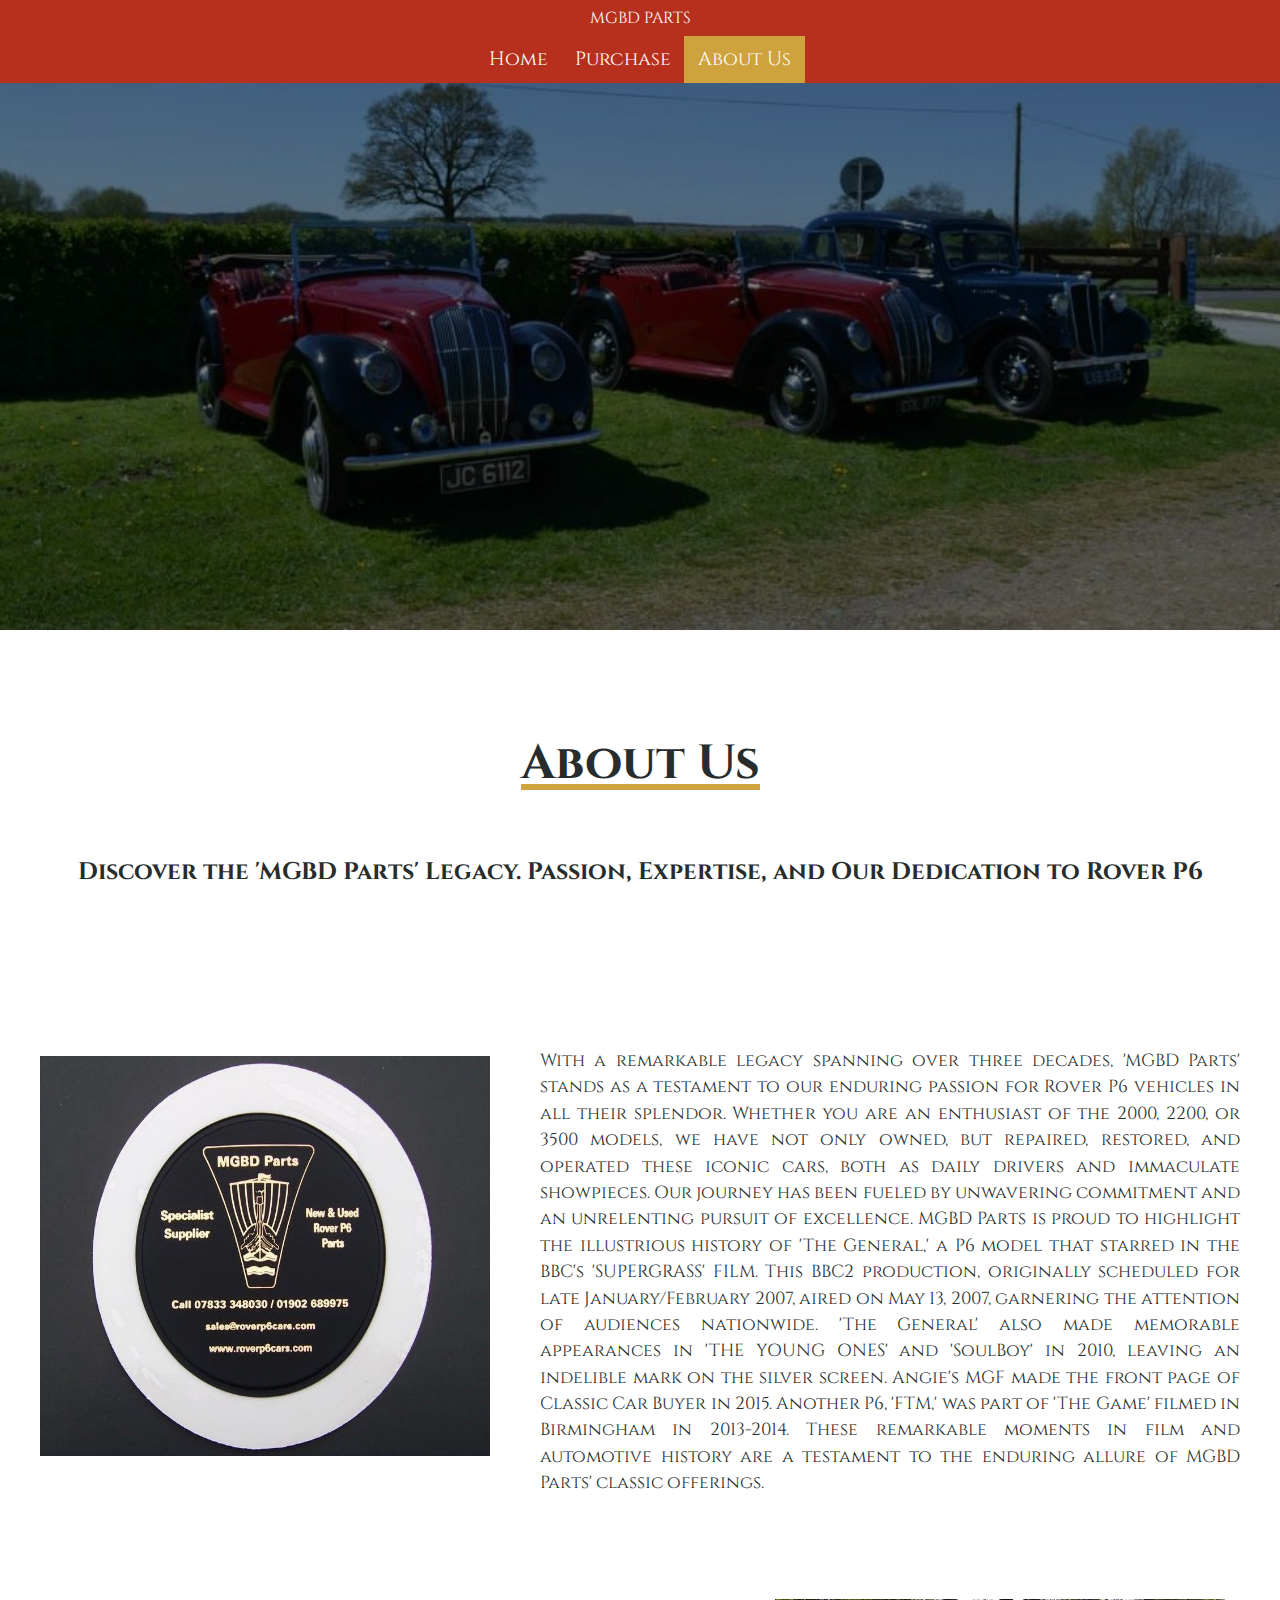
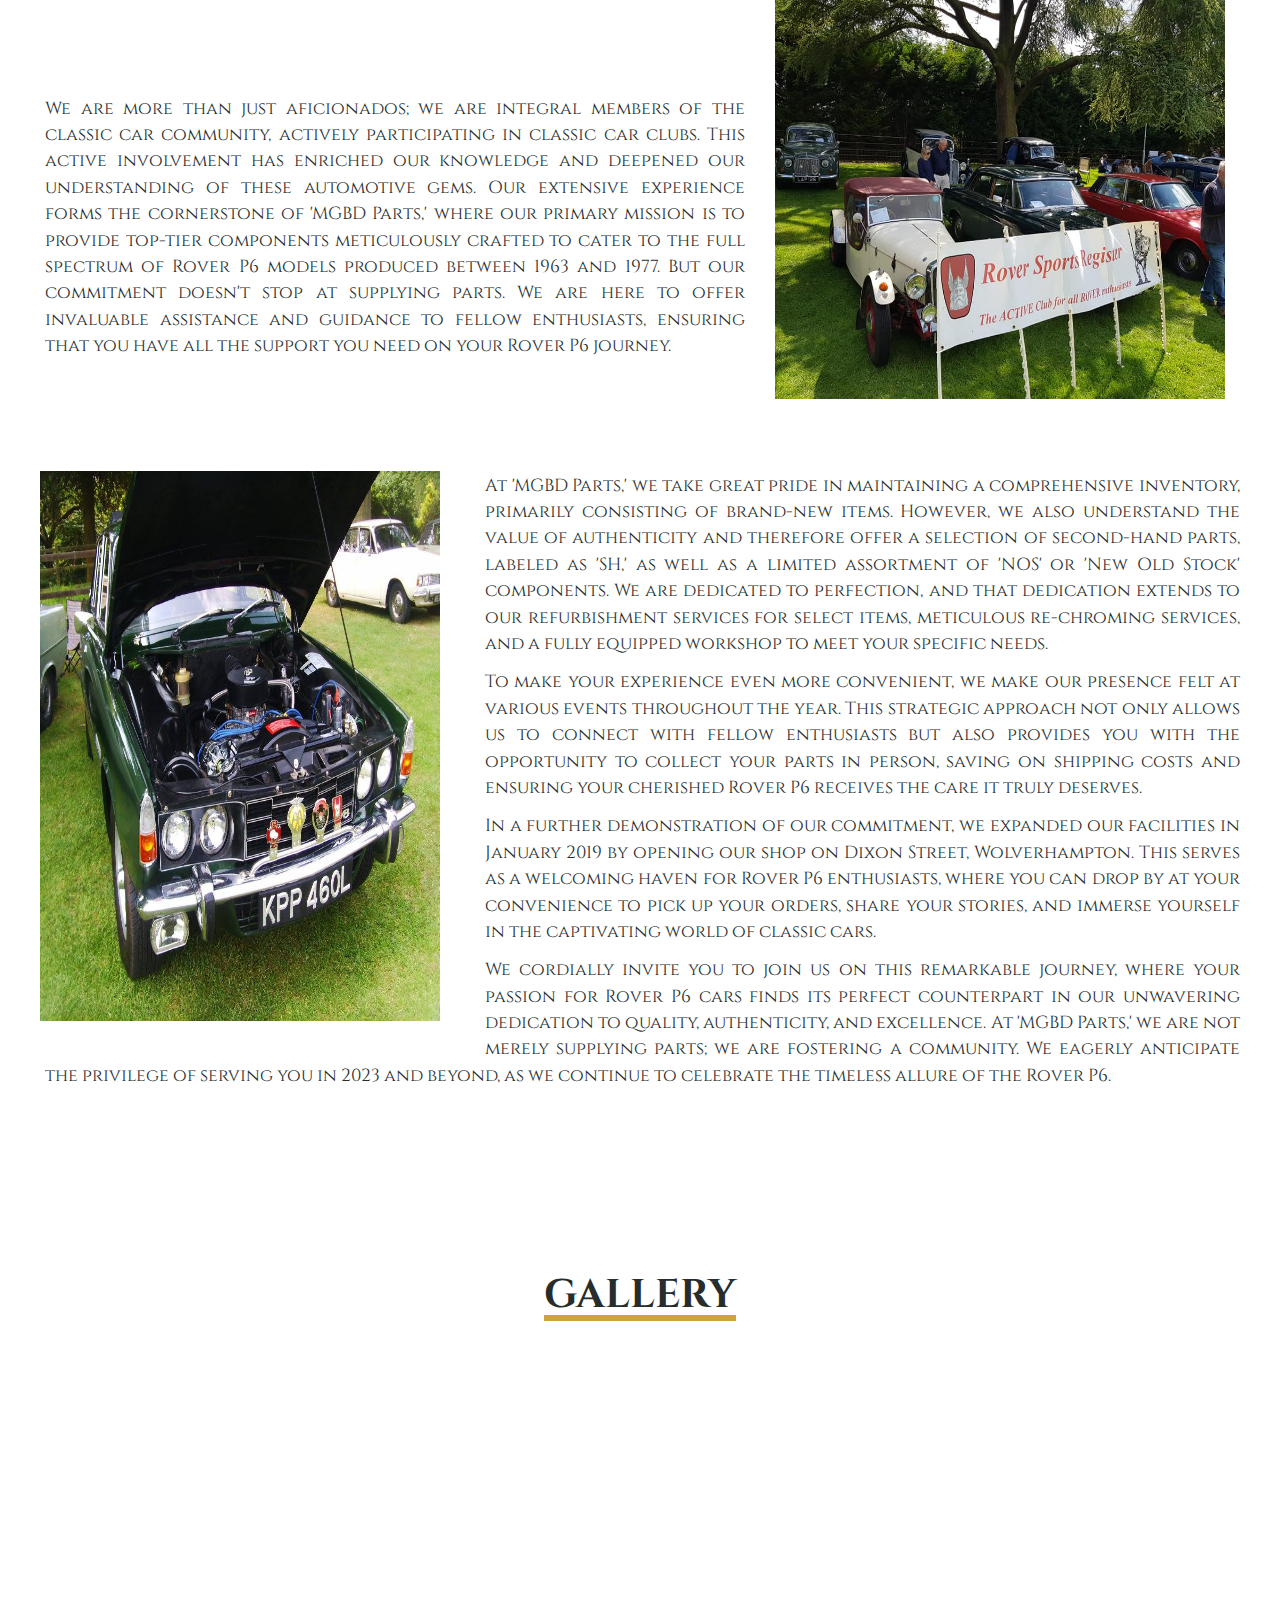
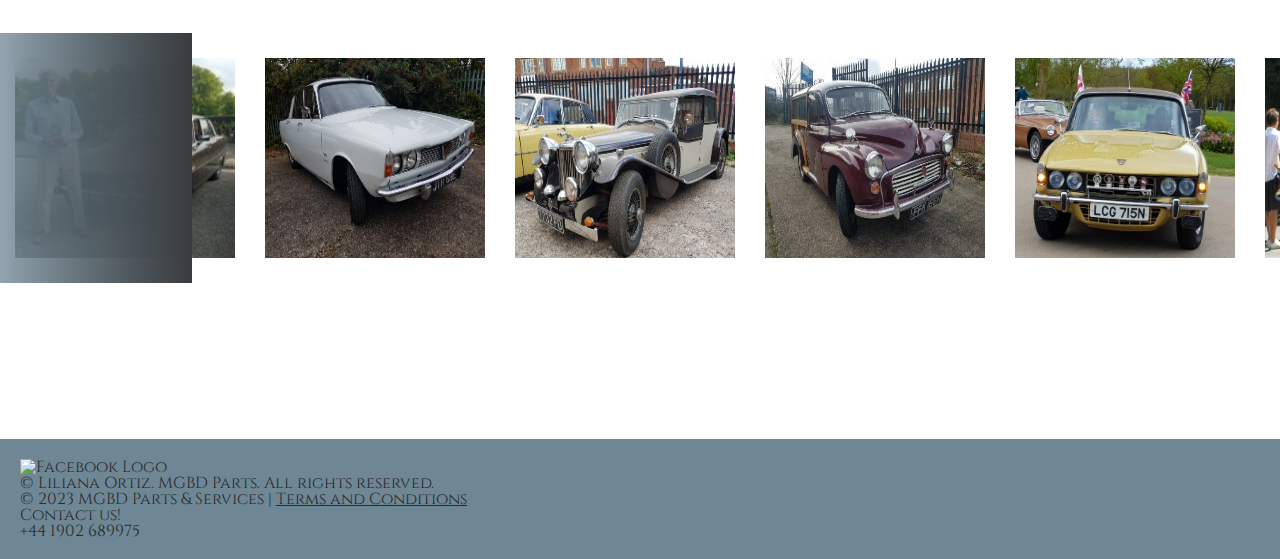
==== commit e49a40c6: "Merge pull request #66 from SkedaddlesAway/main" ====
--- a/aboutus.html
+++ b/aboutus.html
@@ -7,7 +7,8 @@
     <link rel="stylesheet" type="text/css" href="css/meyers_and_normalize-form_reset.css">
     <link rel="stylesheet" href="css/style.css">
     <script src="js/script.js" async></script>
-    <link rel="stylesheet" href="https://fonts.gstatic.com" crossorigin>
+    <link rel="preconnect" href="https://fonts.googleapis.com">
+    <link rel="preconnect" href="https://fonts.gstatic.com" crossorigin>
     <link href="https://fonts.googleapis.com/css2?family=Cinzel&display=swap" rel="stylesheet">
   </head>
   <body>
@@ -22,8 +23,7 @@
               <li><a href="index.html">Home</a></li>
               <li><a href="purchase.html">Purchase</a></li>
               <li><a class="onpage" href="#">About Us</a></li>
-              <li><a>Press & TV</a></li>
-              <li><a>Buyers Guide</a></li>
+              
             </ul>
           </div>
         </nav>
--- a/css/style.css
+++ b/css/style.css
@@ -1,12 +1,12 @@
-/*Color Palette:
+/* Color Palette:
 Gold: #cea23d
 Red: #b7301d
 Green: #b0cb96
 Black: #272d2d
 Grey: #6f8695
 */
-/*All pages*/
-*{
+/* All pages */
+* {
   margin: 0px;
   padding: 0px;
 }
@@ -16,16 +16,16 @@
   margin: 0;
   padding: 0;
   overflow-x: hidden;
-  }
-.logo{
+}
+.logo {
   float: left;
 }
-.logo a{
+.logo a {
   text-decoration: none;
   color: #fff;
   padding: 10px;
 }
-.top-navbar{
+.top-navbar {
   height: 70vh;
   width: 100%;
   background-size: cover;
@@ -97,15 +97,15 @@
   text-align: center;
   padding: 10px 0px 0px 10px;
   }
-  .intro h2,
-  .notice h2,
-  .hours h2,
-  .services h2,
-  .contact-info h2 {
-    font-weight: bold;
-    padding-top: 20px;
-    padding-bottom: 10px;
-  }
+.intro h2,
+.notice h2,
+.hours h2,
+.services h2,
+.contact-info h2 {
+  font-weight: bold;
+  padding-top: 20px;
+  padding-bottom: 10px;
+}
 .fb-like-container {
   text-align: center;
   margin: 20px;
@@ -126,37 +126,34 @@
   margin-top: -3px;
 }
 .products {
-    padding: 50px 0;
-  }
-  .products h2{
-    font-weight: bold;
-    margin-left: 80px;
-  }
-  .product-container {
-    display: flex;
-    justify-content: space-around;
-    flex-wrap: wrap;
-  }
-  .product {
-    width: 300px;
-    padding: 20px;
-    margin: 20px;
-    border: 1px solid #b7301d;
-    border-radius: 8px;
-    text-align: center;
-  }
-  
-  .product img {
-    width: 100%;
-    max-height: 200px;
-    object-fit: cover;
-  }
-  
-  .price {
-    font-weight: bold;
-    color: #55150d;
-  }
-  
+  padding: 50px 0;
+  }
+.products h2{
+  font-weight: bold;
+  margin-left: 80px;
+}
+.product-container {
+  display: flex;
+  justify-content: space-around;
+  flex-wrap: wrap;
+}
+.product {
+  width: 300px;
+  padding: 20px;
+  margin: 20px;
+  border: 1px solid #b7301d;
+  border-radius: 8px;
+  text-align: center;
+}
+.product img {
+  width: 100%;
+  max-height: 200px;
+  object-fit: cover;
+}
+.price {
+  font-weight: bold;
+  color: #55150d;
+}
 /*About Us Page*/
 #aboutNav {
   background-image: linear-gradient(rgba(0, 0, 0, 0.5), rgba(0, 0, 0, 0.5)), url(../media/cover.jpg);
@@ -201,9 +198,8 @@
   flex-direction: column;
   justify-content: flex-start;
   align-items: center;
-  padding: 10px;
-  padding-left: 10px;
-  padding-right: 10px;
+  padding: 20px;
+  padding-left: 20px;
 }
 .p1-loc,
 .p2-loc,
@@ -228,10 +224,10 @@
 .p3-p6-loc p {
   font-size: 1em;
   text-align: justify;
-  font-weight: bold;
   line-height: 1.5;
   display: block;
   margin: 2px 0 0 0;
+  padding-left: 5px;
 }
 #p1 {
   padding-top: 20px;
@@ -321,18 +317,38 @@
 #purchNav{
   background-image: linear-gradient(rgba(0, 0, 0, 0.5), rgba(0, 0, 0, 0.5)),url(../media/parts.jpg);
 }
-#purchH1{
-  padding: 10px 0px 0px 10px;
-  text-align: center;
-}
-#purchNote{
+#purchH1 {
+  text-align: center;
+  font-weight: bolder;
+  font-size: 2em;
+  padding-top: 20px;
+  padding-bottom: 20px;
+  margin: 0;
+}
+#purchH1::after {
+  content: "";
+  display: block;
+  width: 12%;
+  border-bottom: 4px solid #b0cb96;
+  margin: 0 auto;
+}
+.purchNote{
   padding: 10px;
-}
-#purchNote p{
-  text-align: center;
-}
-#purchNote ul li{
+  padding-bottom: 20px;
+}
+.purchNote h3 {
+  font-weight: bold;
+  font-size: 18px;
+  padding-bottom: 20px;
+}
+.purchNote p{
+  text-align: center;
+  padding-top: 10px;
+  font-weight: bold;
+}
+.purchNote ul li{
   margin-left: 10px;
+  line-height: 1.5;
 }
 .order{
   background-color: #b0cb96;
@@ -360,19 +376,21 @@
   margin-right: auto;
   margin-left: auto;
 }
+input[type=submit]:hover {
+  background-color: #869a73;
+  color: #fff;
+}
 
-input[type=submit]:hover {
-  background-color: #869a73; 
-  color: #fff; 
-}
-/* media quearies for all pages*/
-
-/* collapsing nav bar */
-@media (min-width:900px) { 
-
-}
-/*media queries for About Us*/
-
+/* Media query for smaller screens */
+@media (min-width: 300px) {
+  #navbar-container{
+    flex-direction: column;
+  }
+  footer{
+    grid-template-columns: 1fr;
+  }
+}
+/* Media query for larger screens */
 @media (min-width: 1024px) {
   .content {
     text-align: center;
@@ -388,7 +406,6 @@
     font-size: 3em;
     padding-top: 90px;
     padding-bottom: 2px;
-  
   }
   .content h1::after {
     content: "";
@@ -398,7 +415,6 @@
     position: absolute;
     bottom: 0;
     left: 0;
-    
   }
   .content h2 {
     font-size: 1.5em;
@@ -456,40 +472,16 @@
     height: 550px;
     width: 400px;
   }
-  .p1-loc p {
+  .p1-loc p,
+  .p2-loc p,
+  .p3-p6-loc p {
     font-size: 1.1em;
     text-align: justify;
-    font-weight: bold;
     line-height: 1.5;
     display: block;
     margin: 2px 0 0 0;
   }
-  .p2-loc p {
-    font-size: 1.1em;
-    text-align: justify;
-    font-weight: bold;
-    line-height: 1.5;
-    display: block;
-    margin: 2px 0 0 0;
-  }
-  .p3-p6-loc p {
-    font-size: 1.1em;
-    text-align: justify;
-    font-weight: bold;
-    line-height: 1.5;
-    display: block;
-    margin: 2px 0 0 0;
-  }
-  #p1 {
-    padding-bottom: 10px;
-  }
-  #p2 {
-    padding-bottom: 10px;
-  }
-  #p3 {
-    padding-bottom: 10px;
-  }
-  #p4, #p5, #p6{
+  #p1, #p2, #p3, #p4, #p5, #p6{
     padding-bottom: 10px;
   }
   #p2{
@@ -503,6 +495,3 @@
     margin-bottom: 0;
   }
 }
-/*media queries for Home*/
-
-/*media queries for Purchase*/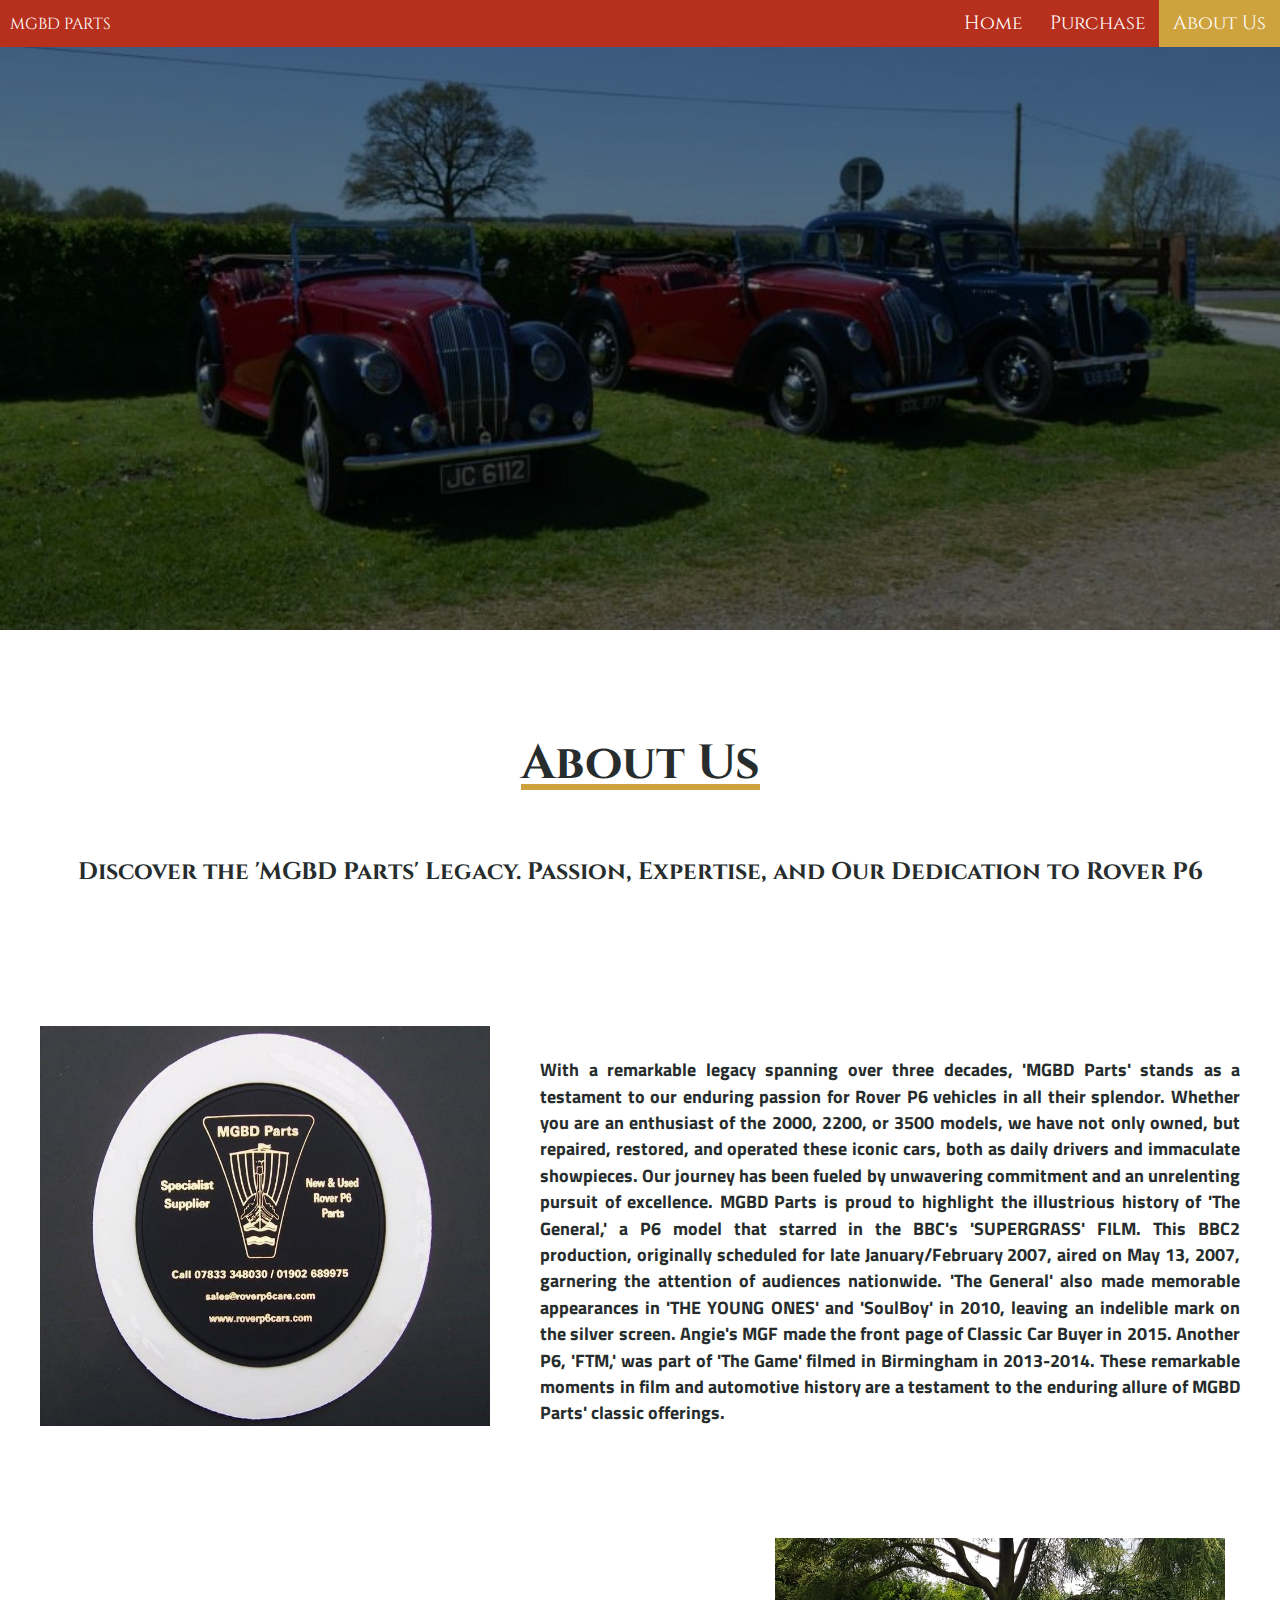
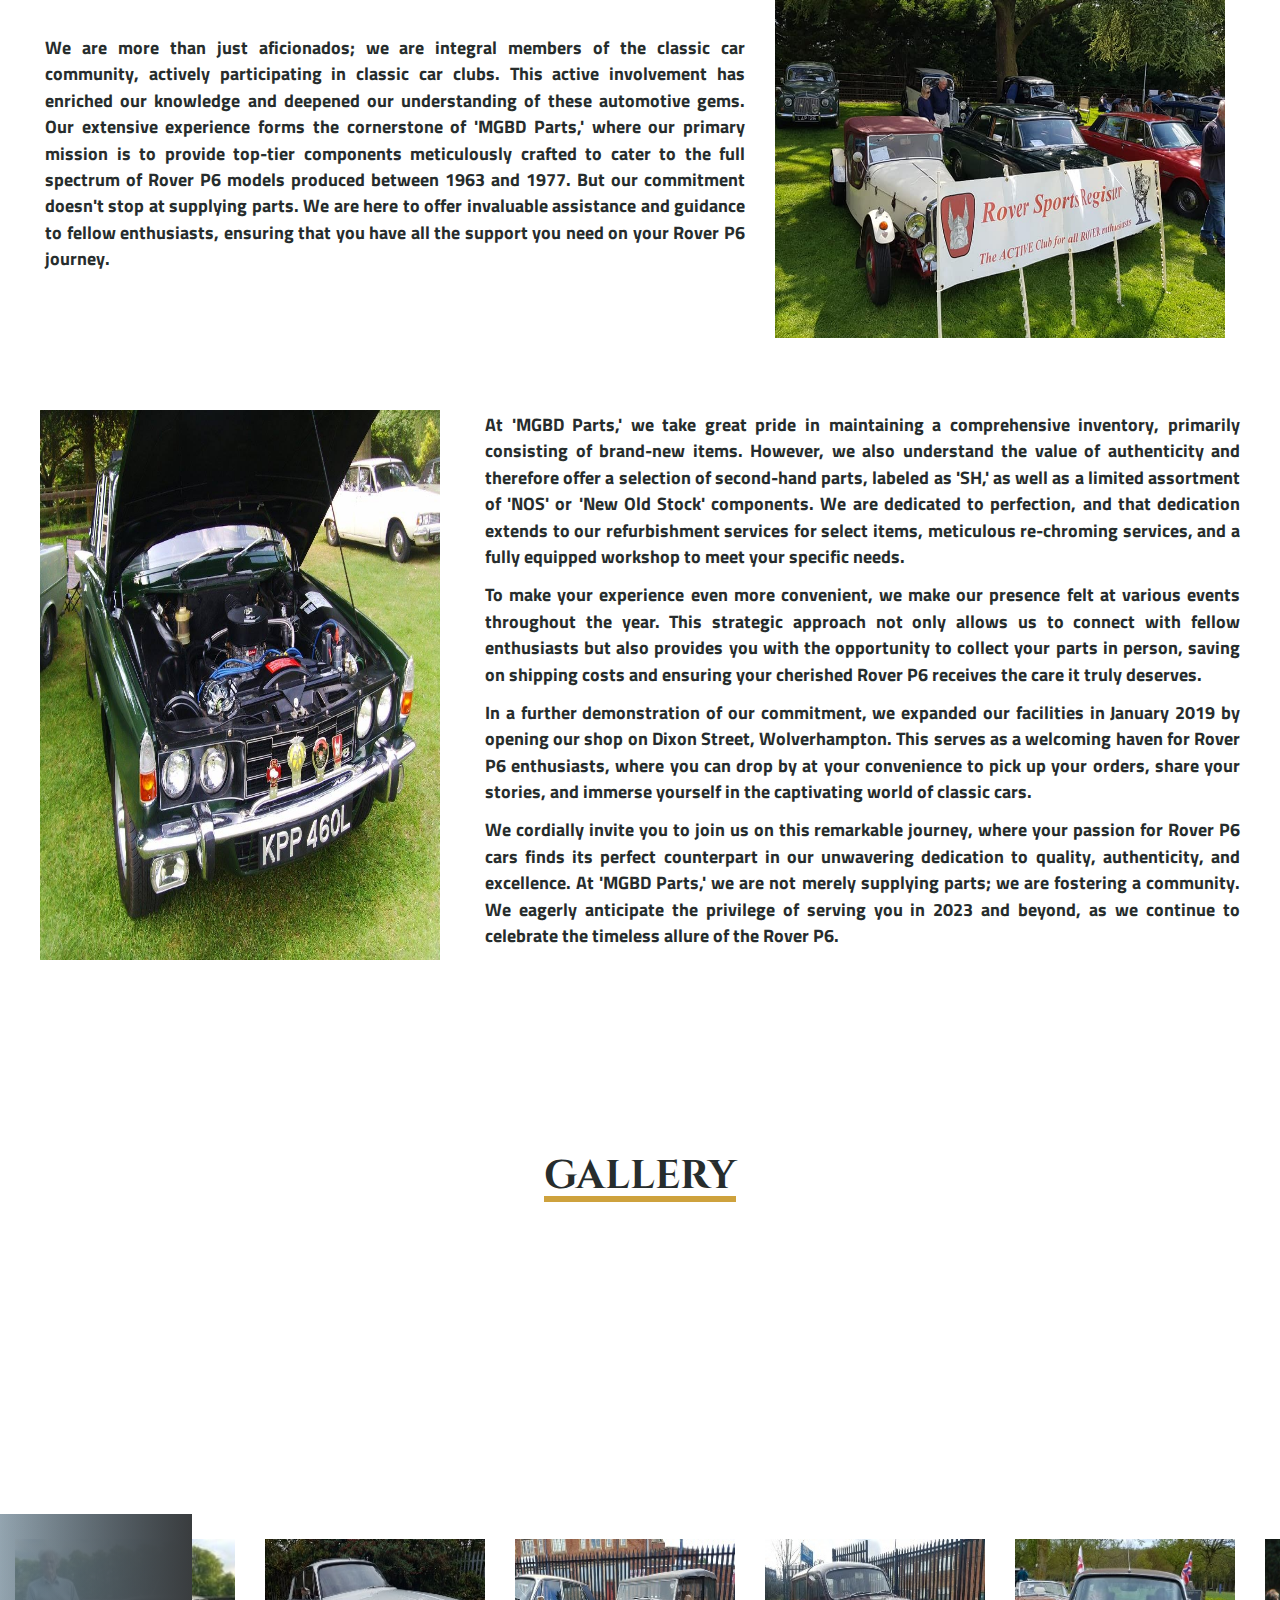
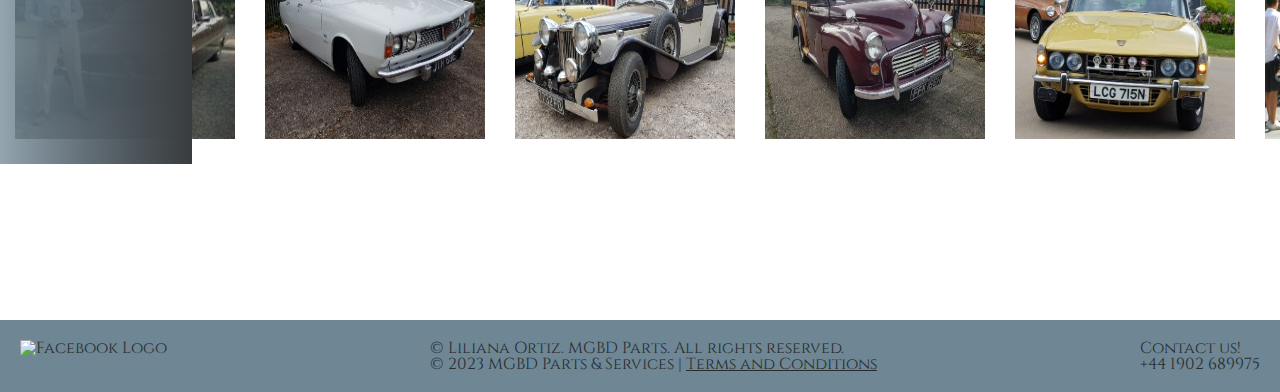
==== commit b470fa59: "removed extra tag" ====
--- a/aboutus.html
+++ b/aboutus.html
@@ -9,25 +9,25 @@
     <script src="js/script.js" async></script>
     <link rel="preconnect" href="https://fonts.googleapis.com">
     <link rel="preconnect" href="https://fonts.gstatic.com" crossorigin>
-    <link href="https://fonts.googleapis.com/css2?family=Cinzel&display=swap" rel="stylesheet">
+    <link href="https://fonts.googleapis.com/css2?family=Cinzel&display=swap" rel="stylesheet"><link rel="preconnect" href="https://fonts.googleapis.com">
+    <link rel="preconnect" href="https://fonts.gstatic.com" crossorigin>
+    <link href="https://fonts.googleapis.com/css2?family=Titillium+Web:wght@200&display=swap" rel="stylesheet">
   </head>
   <body>
     <header>
-      <main>
-        <nav class="top-navbar" id="aboutNav">
-          <div id="navbar-container">
-            <div class="logo">
-              <h1 class="logo"><a href="index.html">MGBD PARTS</a></h1>
-            </div>
-            <ul id="links">
-              <li><a href="index.html">Home</a></li>
-              <li><a href="purchase.html">Purchase</a></li>
-              <li><a class="onpage" href="#">About Us</a></li>
-              
-            </ul>
+      <nav class="top-navbar" id="aboutNav">
+        <div id="navbar-container">
+          <div class="logo">
+            <h1 class="logo"><a href="index.html">MGBD PARTS</a></h1>
           </div>
-        </nav>
-      </main>
+          <ul id="links">
+            <li><a href="index.html">Home</a></li>
+            <li><a href="purchase.html">Purchase</a></li>
+            <li><a class="onpage" href="#">About Us</a></li>
+            
+          </ul>
+        </div>
+      </nav>
     </header>
     <div class="content">
       <h1>About Us</h1>
@@ -143,7 +143,6 @@
         </div>
       </section>
     </div>
-    </main>
     <footer>
       <div class="custom-fb-like" onclick="likeFacebookPage()">
         <img src="media/fb3.jpg" alt="Facebook Logo" />
--- a/css/style.css
+++ b/css/style.css
@@ -36,6 +36,7 @@
   width:100%;
   padding: 0px;
   display: flex;
+  flex-direction: column;
   align-items: center;
   justify-content: space-between;
   color:#fff;
@@ -70,12 +71,13 @@
 footer{
   background-color: #6f8695;
   color: #fff;
-  display: grid;
-  grid-template-columns: 1fr 1fr 1fr;
+  display: flex;
+  flex-direction: column;
   justify-content: space-between;
-  width: 100%;
+  width: 89.5vw;
   padding: 20px;
 }
+
 /*Home Page*/
 #homeNav{
   background-image: linear-gradient(rgba(0, 0, 0, 0.5), rgba(0, 0, 0, 0.5)),url(../media/roverhome.jpeg);
@@ -88,6 +90,13 @@
   padding-top: 20px;
   padding-bottom: 20px;
   margin-top: 1%;
+}
+strong {
+  font-weight: bolder;
+}
+.intro {
+  max-width: 700px;
+  margin: 0 auto;
 }
 .intro,
 .notice,
@@ -102,9 +111,31 @@
 .hours h2,
 .services h2,
 .contact-info h2 {
-  font-weight: bold;
-  padding-top: 20px;
+  font-weight: bolder;
+  font-size: 22px;
+  padding-top: 18px;
   padding-bottom: 10px;
+}
+.intro p,
+.notice p,
+.contact-info p,
+.hours ul,
+.services ul {
+  font-family: 'Titillium Web', sans-serif;
+  font-size: 20px;
+  line-height: 1.5;
+}
+.notice {
+  max-width: 680px;
+  margin: 0 auto;
+}
+.hours {
+  max-width: 330px;
+  margin: 0 auto;
+}
+.contact-info {
+  max-width: 380px;
+  margin: 0 auto;
 }
 .fb-like-container {
   text-align: center;
@@ -127,10 +158,19 @@
 }
 .products {
   padding: 50px 0;
+  line-height: 1.5;
   }
 .products h2{
+  font-weight: bolder;
+  font-size: 22px;
+  margin-left: 80px;
+}
+.products h3 {
+  font-weight: bolder;
+}
+.products p {
+  font-family: 'Titillium Web', sans-serif;
   font-weight: bold;
-  margin-left: 80px;
 }
 .product-container {
   display: flex;
@@ -153,6 +193,11 @@
 .price {
   font-weight: bold;
   color: #55150d;
+}
+.price p {
+  font-family: 'Titillium Web', sans-serif;
+  font-weight: bolder;
+  padding-top: 10px;
 }
 /*About Us Page*/
 #aboutNav {
@@ -222,7 +267,9 @@
 .p1-loc p,
 .p2-loc p,
 .p3-p6-loc p {
-  font-size: 1em;
+  font-family: 'Titillium Web', sans-serif;
+  font-size: 1.3em;
+  font-weight: bold;
   text-align: justify;
   line-height: 1.5;
   display: block;
@@ -337,16 +384,21 @@
   padding-bottom: 20px;
 }
 .purchNote h3 {
-  font-weight: bold;
+  font-weight: bolder;
   font-size: 18px;
   padding-bottom: 20px;
+  margin: 2px 0 0 0;
+  padding-left: 10px;
 }
 .purchNote p{
-  text-align: center;
-  padding-top: 10px;
-  font-weight: bold;
+  font-weight: bolder;
+  text-align: center;
+  padding-top: 20px;
+
 }
 .purchNote ul li{
+  font-family: 'Titillium Web', sans-serif;
+  font-size: 18px;
   margin-left: 10px;
   line-height: 1.5;
 }
@@ -382,12 +434,14 @@
 }
 
 /* Media query for smaller screens */
-@media (min-width: 300px) {
+@media (min-width: 900px) {
   #navbar-container{
-    flex-direction: column;
+    flex-direction:row;
   }
   footer{
-    grid-template-columns: 1fr;
+    display: flex;
+    flex-direction: row;
+    width: auto;
   }
 }
 /* Media query for larger screens */
@@ -475,7 +529,9 @@
   .p1-loc p,
   .p2-loc p,
   .p3-p6-loc p {
+    font-family: 'Titillium Web', sans-serif;
     font-size: 1.1em;
+    font-weight: bold;
     text-align: justify;
     line-height: 1.5;
     display: block;
@@ -494,4 +550,4 @@
     margin-top: -20px;
     margin-bottom: 0;
   }
-}
+}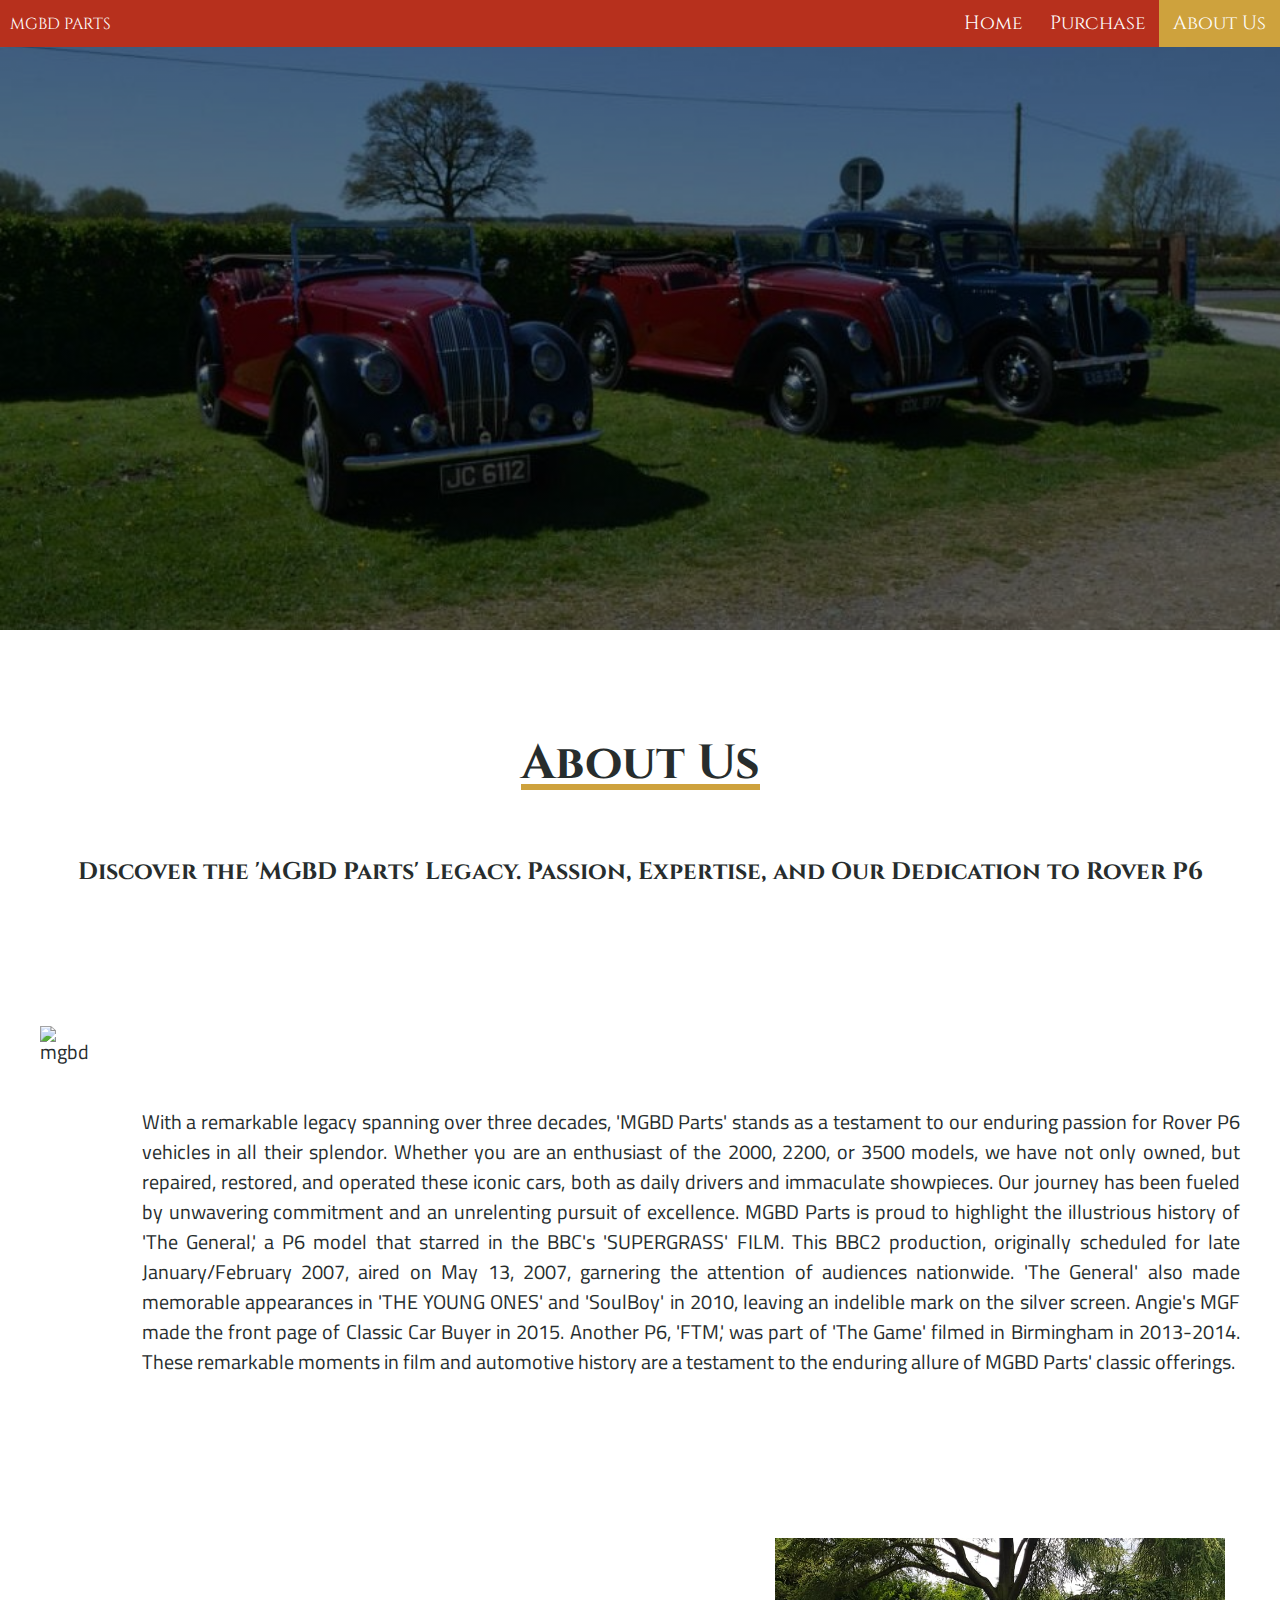
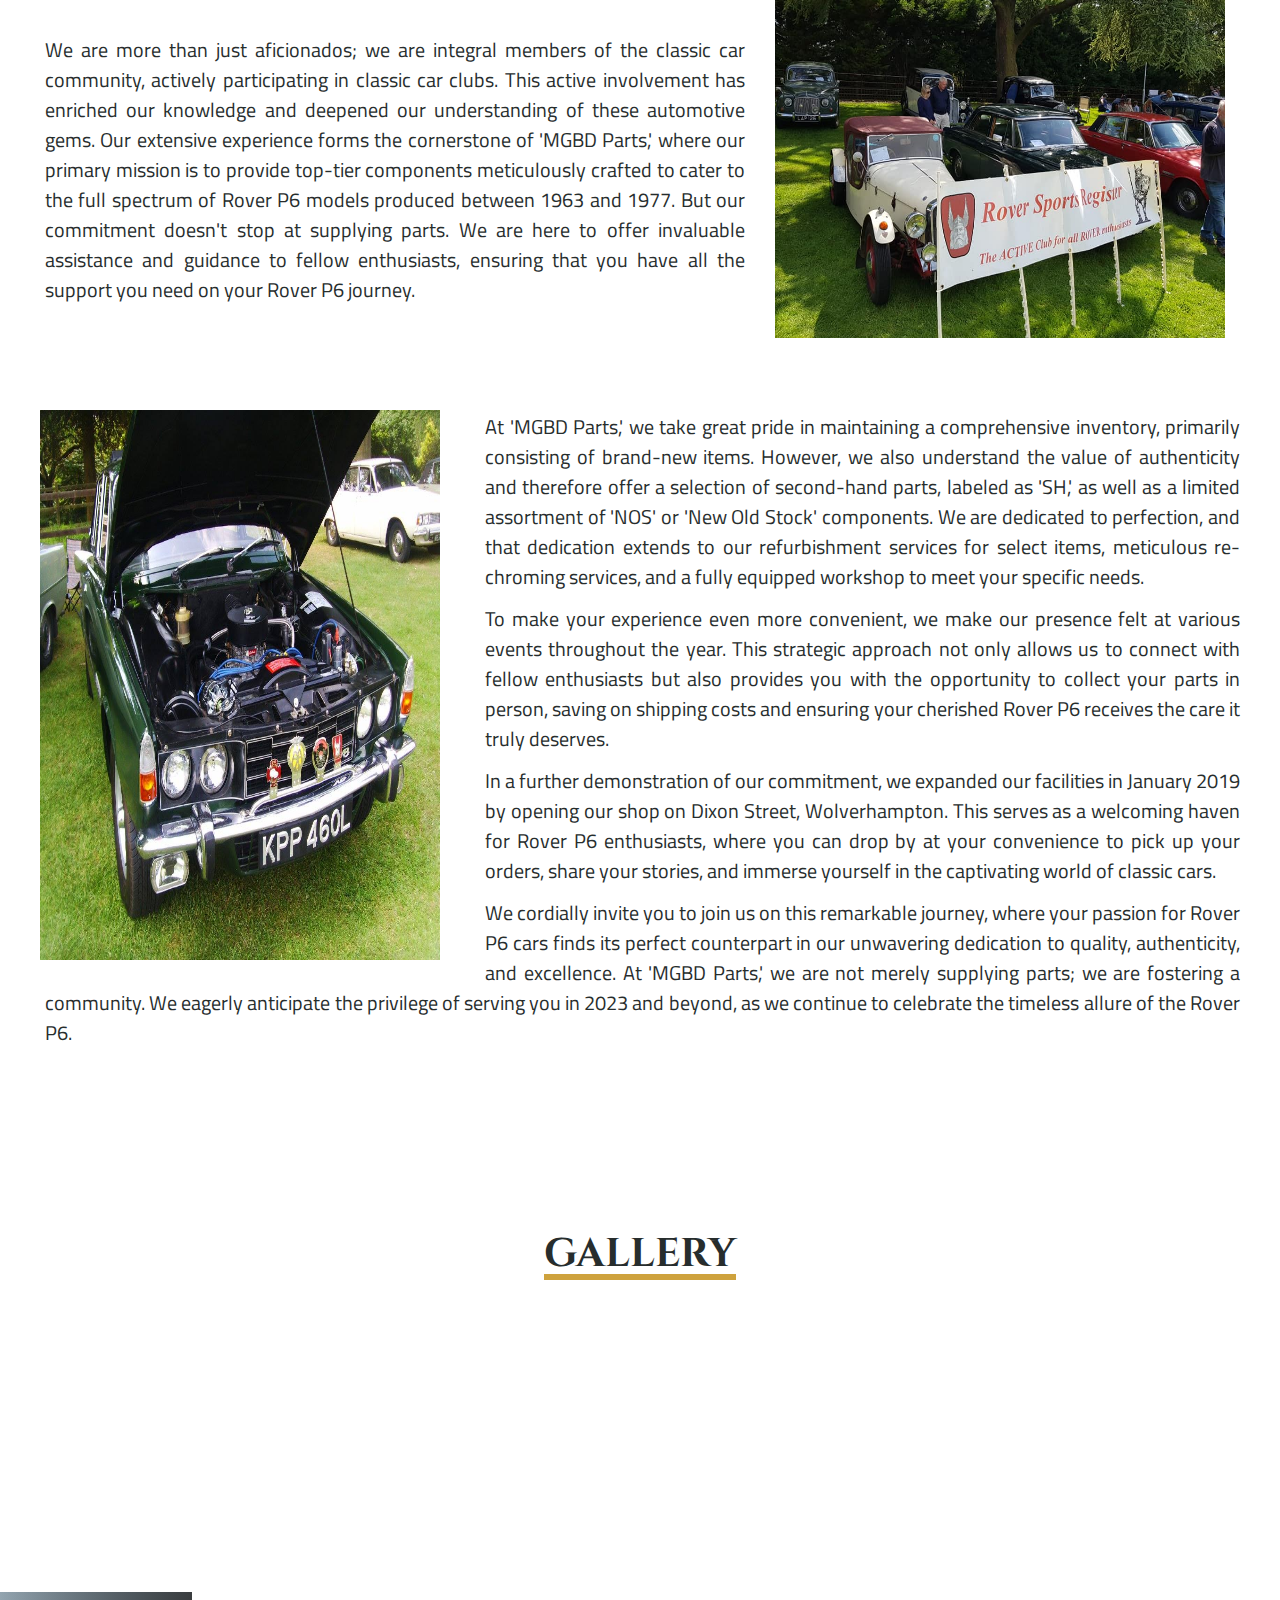
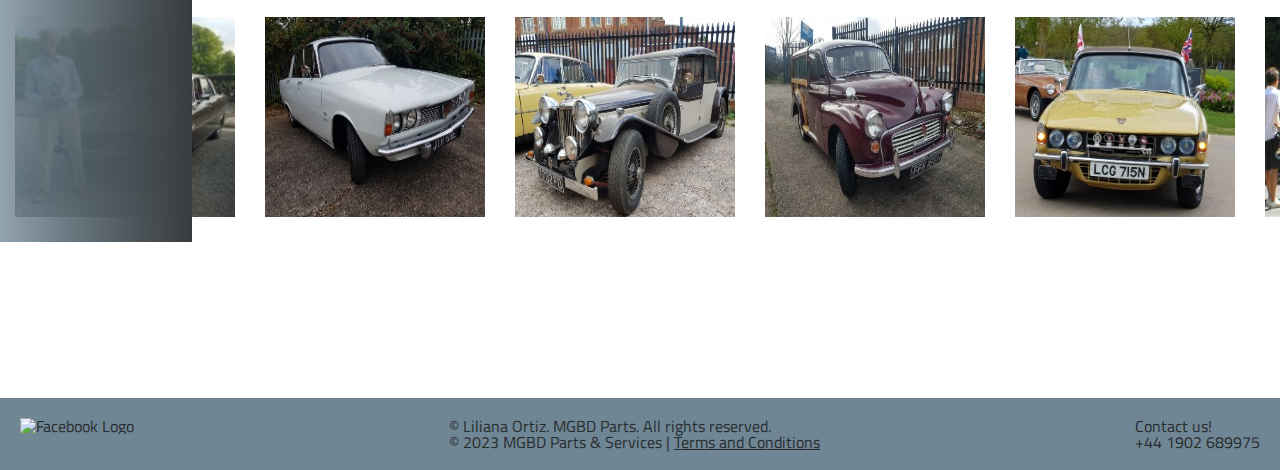
==== commit c40ef674: "Merge branch 'main' of https://github.com/SkedaddlesAway/362-Project2" ====
--- a/aboutus.html
+++ b/aboutus.html
@@ -35,19 +35,19 @@
     </div>
     <div class="paragraphs">
       <div class="p1-loc">
-        <img src="media/MGBD.jpg" alt="MGBD">
+        <img src="media\mgbd.jpg" alt="mgbd">
         <p id="p1">
           With a remarkable legacy spanning over three decades, 'MGBD Parts' stands as a testament to our enduring passion for Rover P6 vehicles in all their splendor. Whether you are an enthusiast of the 2000, 2200, or 3500 models, we have not only owned, but repaired, restored, and operated these iconic cars, both as daily drivers and immaculate showpieces. Our journey has been fueled by unwavering commitment and an unrelenting pursuit of excellence. MGBD Parts is proud to highlight the illustrious history of 'The General,' a P6 model that starred in the BBC's 'SUPERGRASS' FILM. This BBC2 production, originally scheduled for late January/February 2007, aired on May 13, 2007, garnering the attention of audiences nationwide. 'The General' also made memorable appearances in 'THE YOUNG ONES' and 'SoulBoy' in 2010, leaving an indelible mark on the silver screen. Angie's MGF made the front page of Classic Car Buyer in 2015. Another P6, 'FTM,' was part of 'The Game' filmed in Birmingham in 2013-2014. These remarkable moments in film and automotive history are a testament to the enduring allure of MGBD Parts' classic offerings.
         </p>
       </div>
       <div class="p2-loc">
-        <img src="media/19.jpg" alt="MGBD">
+        <img src="media\19.jpg" alt="MGBD">
         <p id="p2">
           We are more than just aficionados; we are integral members of the classic car community, actively participating in classic car clubs. This active involvement has enriched our knowledge and deepened our understanding of these automotive gems. Our extensive experience forms the cornerstone of 'MGBD Parts,' where our primary mission is to provide top-tier components meticulously crafted to cater to the full spectrum of Rover P6 models produced between 1963 and 1977. But our commitment doesn't stop at supplying parts. We are here to offer invaluable assistance and guidance to fellow enthusiasts, ensuring that you have all the support you need on your Rover P6 journey.
         </p>
       </div>
       <div class="p3-p6-loc">
-        <img src="media/motor.jpg" alt="MGBD">
+        <img src="media\motor.jpg" alt="MGBD">
         <p id="p3">
           At 'MGBD Parts,' we take great pride in maintaining a comprehensive inventory, primarily consisting of brand-new items. However, we also understand the value of authenticity and therefore offer a selection of second-hand parts, labeled as 'SH,' as well as a limited assortment of 'NOS' or 'New Old Stock' components. We are dedicated to perfection, and that dedication extends to our refurbishment services for select items, meticulous re-chroming services, and a fully equipped workshop to meet your specific needs.
         </p>
--- a/css/style.css
+++ b/css/style.css
@@ -11,12 +11,17 @@
   padding: 0px;
 }
 body {
-  font-family: 'Cinzel', serif;
   color: #272d2d;
   margin: 0;
   padding: 0;
   overflow-x: hidden;
-}
+  font-family: 'Titillium Web', sans-serif;
+}
+
+h1, h2, h3, h4{
+  font-family: 'Cinzel', serif;
+}
+
 .logo {
   float: left;
 }
@@ -26,6 +31,7 @@
   padding: 10px;
 }
 .top-navbar {
+  font-family: 'Cinzel', serif;
   height: 70vh;
   width: 100%;
   background-size: cover;
@@ -74,8 +80,9 @@
   display: flex;
   flex-direction: column;
   justify-content: space-between;
-  width: 89.5vw;
+  width: 80%;
   padding: 20px;
+  margin: auto;
 }
 
 /*Home Page*/
@@ -170,7 +177,7 @@
 }
 .products p {
   font-family: 'Titillium Web', sans-serif;
-  font-weight: bold;
+  font-size: 20px;
 }
 .product-container {
   display: flex;
@@ -190,15 +197,13 @@
   max-height: 200px;
   object-fit: cover;
 }
-.price {
-  font-weight: bold;
-  color: #55150d;
-}
 .price p {
   font-family: 'Titillium Web', sans-serif;
   font-weight: bolder;
+  color: #55150d;
   padding-top: 10px;
 }
+
 /*About Us Page*/
 #aboutNav {
   background-image: linear-gradient(rgba(0, 0, 0, 0.5), rgba(0, 0, 0, 0.5)), url(../media/cover.jpg);
@@ -239,6 +244,8 @@
   padding-bottom: 20px;
 }
 .paragraphs {
+  font-family: 'Titillium Web', sans-serif;
+  font-size: 20px;
   display: flex;
   flex-direction: column;
   justify-content: flex-start;
@@ -268,8 +275,7 @@
 .p2-loc p,
 .p3-p6-loc p {
   font-family: 'Titillium Web', sans-serif;
-  font-size: 1.3em;
-  font-weight: bold;
+  font-size: 20px;
   text-align: justify;
   line-height: 1.5;
   display: block;
@@ -364,7 +370,7 @@
 #purchNav{
   background-image: linear-gradient(rgba(0, 0, 0, 0.5), rgba(0, 0, 0, 0.5)),url(../media/parts.jpg);
 }
-#purchH1 {
+.purchH1 {
   text-align: center;
   font-weight: bolder;
   font-size: 2em;
@@ -372,7 +378,7 @@
   padding-bottom: 20px;
   margin: 0;
 }
-#purchH1::after {
+.purchH1::after {
   content: "";
   display: block;
   width: 12%;
@@ -383,8 +389,8 @@
   padding: 10px;
   padding-bottom: 20px;
 }
-.purchNote h3 {
-  font-weight: bolder;
+.purchNote h3{
+  font-weight: bold;
   font-size: 18px;
   padding-bottom: 20px;
   margin: 2px 0 0 0;
@@ -394,27 +400,38 @@
   font-weight: bolder;
   text-align: center;
   padding-top: 20px;
-
+}
+#purchEndnote{
+  padding: 10px;
+}
+#purchEndnote p{
+  text-align: center;
+  margin-top: auto;
+  margin-left: auto;
 }
 .purchNote ul li{
   font-family: 'Titillium Web', sans-serif;
-  font-size: 18px;
+  font-size: 20px;
   margin-left: 10px;
   line-height: 1.5;
 }
 .order{
   background-color: #b0cb96;
-  padding: 10px;
-  margin: 20px;
-  margin-left: auto;
-  margin-right: auto;
-  width: 70%;
+  padding: 20px 0px 20px 0px;
+  width: 100%;
   justify-self: center;
 }
+.order label{
+  margin: 10px;
+}
 .order input{
+  font-weight: bold;
   width: 100%;
   margin: 5px;
+  padding: none;
   border: none;
+  display: flex;
+  flex-direction: row;
 }
 .order textarea{
   width: 100%;
@@ -432,8 +449,54 @@
   background-color: #869a73;
   color: #fff;
 }
-
-/* Media query for smaller screens */
+.selections {
+  position: relative;
+  width: 40%;
+  padding: 10px;
+}
+.selections select {
+  display: none; 
+}
+.select-selected {
+  background-color: #869a73;
+}
+.select-selected:after {
+  position: absolute;
+  content: "";
+  top: 14px;
+  right: 10px;
+  width: 0;
+  height: 0;
+  border: 6px solid transparent;
+  border-color: #fff transparent transparent transparent;
+}
+.select-selected.select-arrow-active:after {
+  border-color: transparent transparent #fff transparent;
+  top: 7px;
+}
+.select-items div,.select-selected {
+  color: #ffffff;
+  padding: 8px 16px;
+  border: 1px solid transparent;
+  border-color: transparent transparent rgba(0, 0, 0, 0.1) transparent;
+  cursor: pointer;
+  user-select: none;
+}
+.select-items {
+  position: absolute;
+  background-color: #869a73;
+  top: 100%;
+  left: 0;
+  right: 0;
+  z-index: 99;
+}
+.select-hide {
+  display: none;
+}
+.select-items div:hover, .same-as-selected {
+  background-color: rgba(0, 0, 0, 0.1);
+}
+/* Media query for medium screens */
 @media (min-width: 900px) {
   #navbar-container{
     flex-direction:row;
@@ -446,6 +509,18 @@
 }
 /* Media query for larger screens */
 @media (min-width: 1024px) {
+  .order{
+    width: 40%;
+    padding: 20px;
+    margin: 20px;
+    margin-left: auto;
+    margin-right: auto;
+  }
+  .order input{
+    width: 25%;
+    margin: 5px;
+    border: none;
+  }
   .content {
     text-align: center;
     padding: 20px;
@@ -477,6 +552,8 @@
     padding-bottom: 30px;
   }
   .paragraphs {
+    font-family: 'Titillium Web', sans-serif;
+    font-size: 20px;
     display: flex;
     flex-direction: column;
     justify-content: flex-start;
@@ -530,8 +607,7 @@
   .p2-loc p,
   .p3-p6-loc p {
     font-family: 'Titillium Web', sans-serif;
-    font-size: 1.1em;
-    font-weight: bold;
+    font-size: 20px;
     text-align: justify;
     line-height: 1.5;
     display: block;
